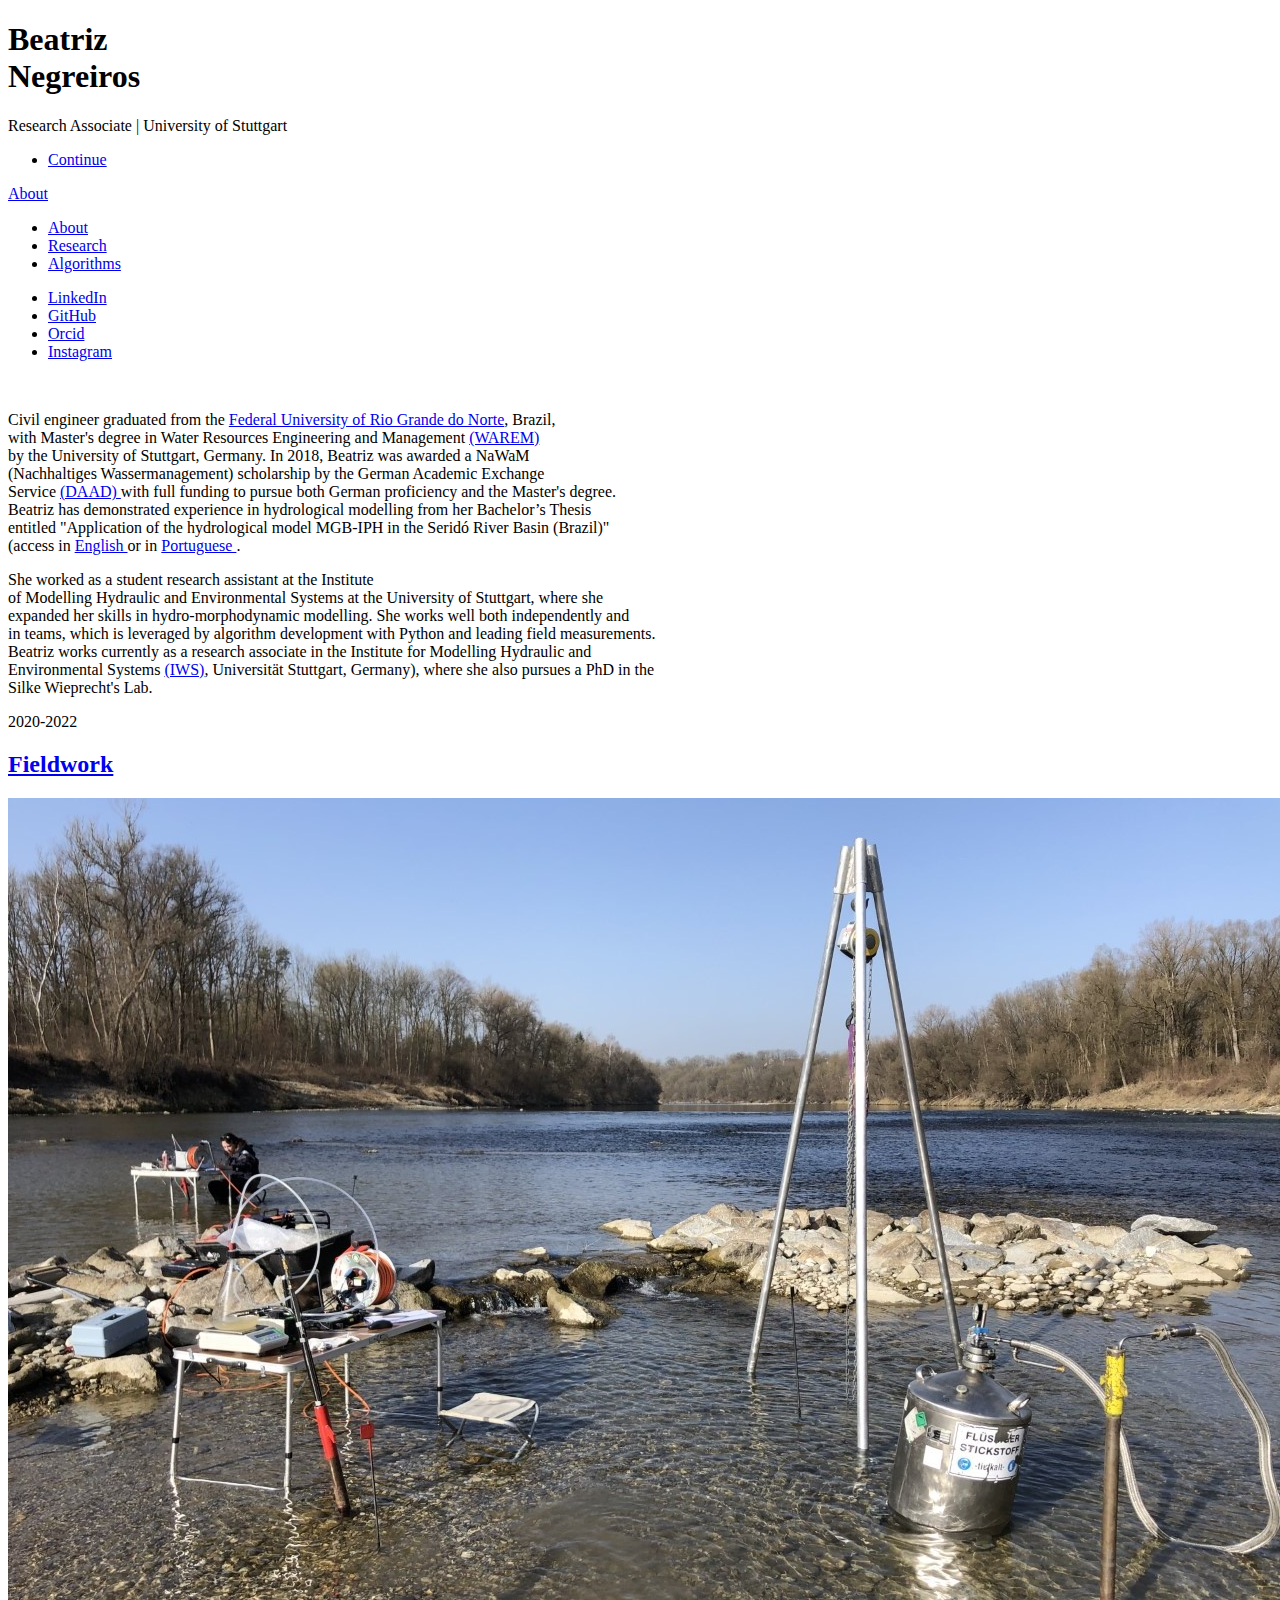
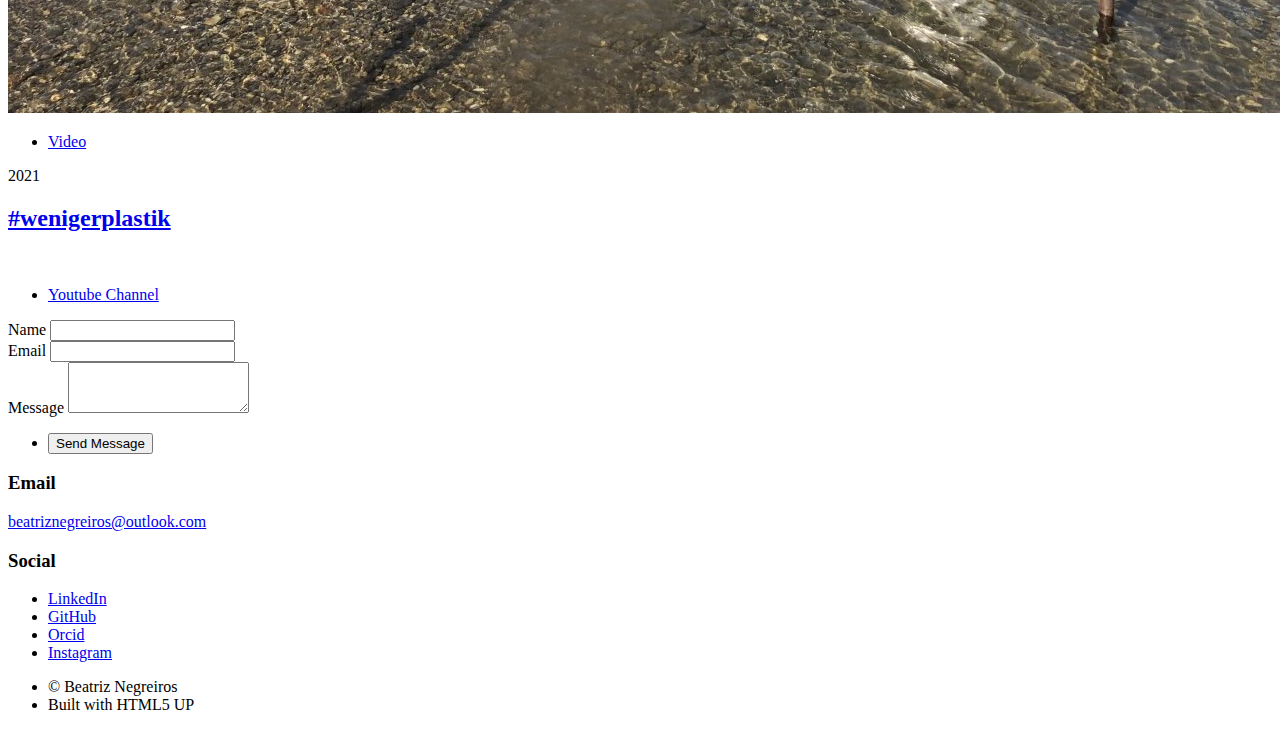
==== index.html @ 2d3fd09d "finished basics" ====
<!DOCTYPE HTML>
<!--
	Massively by HTML5 UP
	html5up.net | @ajlkn
	Free for personal and commercial use under the CCA 3.0 license (html5up.net/license)
-->
<html>
	<head>
		<title>Beatriz Negreiros</title>
		<meta charset="utf-8" />
		<meta name="viewport" content="width=device-width, initial-scale=1, user-scalable=no" />
		<link rel="stylesheet" href="assets/css/main.css" />
		<noscript><link rel="stylesheet" href="assets/css/noscript.css" /></noscript>
	</head>
	<body class="is-preload">

		<!-- Wrapper -->
			<div id="wrapper" class="fade-in">

				<!-- Intro -->
					<div id="intro">
						<h1>Beatriz<br />
						Negreiros</h1>
						<p>Research Associate | University of Stuttgart <br />
						</p>
						<ul class="actions">
							<li><a href="#header" class="button icon solid solo fa-arrow-down scrolly">Continue</a></li>
						</ul>
					</div>

				<!-- Header -->
					<header id="header">
						<a href="index.html" class="logo">About</a>
					</header>

				<!-- Nav -->
					<nav id="nav">
						<ul class="links">
							<li class="active"><a href="index.html">About</a></li>
							<li><a href="research.html">Research</a></li>
							<li><a href="algorithms.html">Algorithms</a></li>
						</ul>
						<ul class="icons">
							<li><a href="https://www.linkedin.com/in/beatriz-negreiros/" class="icon brands fa-linkedin"><span class="label">LinkedIn</span></a></li>
							<li><a href="https://github.com/beatriznegreiros" class="icon brands fa-github"><span class="label">GitHub</span></a></li>							
							<li><a href="https://orcid.org/0000-0001-7427-8871" class="icon brands fa-orcid"><span class="label">Orcid</span></a></li>							
							<li><a href="https://www.instagram.com/beatriznegreiros/" class="icon brands fa-instagram"><span class="label">Instagram</span></a></li>						
						</ul>
					</nav>

				<!-- Main -->
					<div id="main">

						<!-- Featured Post -->
							<article class="post featured">
								<header class="major">
									
									<a href="#" class="image main"><img src="images/pic01.jpg" alt="" /></a>
									<p>Civil engineer graduated from the <a href="https://www.ufrn.br/">Federal University of Rio Grande do Norte</a>, Brazil, </br>
									with Master's degree in Water Resources Engineering and Management <a href="https://www.warem.uni-stuttgart.de/"> (WAREM) </a> </br>
									by the University of Stuttgart, Germany. In 2018, Beatriz was awarded a NaWaM </br> 
									(Nachhaltiges Wassermanagement) scholarship by the German Academic Exchange </br> 
									Service <a href="https://www.daad.de/en/"> (DAAD) </a> with full funding to pursue both German proficiency and the Master's degree.</br> 
									Beatriz has demonstrated experience in hydrological modelling from her Bachelor’s Thesis </br> entitled 
									"Application of the hydrological model MGB-IPH in the Seridó River Basin (Brazil)" </br> 
									(access in <a href="https://static.iahr.org/library/Proceedings/TechnicalEvent/tcEPD/2020YPCongress/Proceedings_1st_IAHR_Young_Professionals_Congress_2020.pdf"> English </a> 
									or in <a href="https://s3-sa-east-1.amazonaws.com/abrh/Eventos/Trabalhos/60/PAP022622.pdf"> Portuguese </a>. </p>
									<p>
									She worked as a student research assistant at the Institute </br> of Modelling Hydraulic and Environmental Systems at the University of Stuttgart, where she </br> expanded  her skills in hydro-morphodynamic modelling. 
									She works well both independently and </br> in teams, which is leveraged by algorithm development with Python and leading field measurements. </br>
									Beatriz works currently as a research associate in the Institute for Modelling Hydraulic and </br> Environmental Systems <a href="https://www.iws.uni-stuttgart.de/en/institute/"> (IWS)</a>, Universität Stuttgart, Germany), 
									where she also pursues a PhD in the </br> Silke Wieprecht's Lab.</p>
								</header>
							</article>

						<!-- Posts -->
							<section class="posts">
								<article>
									<header>
										<span class="date">2020-2022</span>
										<h2><a href="#">Fieldwork</a></h2>
									</header>
									<a href="https://youtu.be/9Lz3adM1Dz4" class="image fit"><img src="images/fieldwork.jpg" alt="" /></a>
									<p></p>
									<ul class="actions special">
										<li><a href="https://youtu.be/9Lz3adM1Dz4" class="button">Video</a></li>
									</ul>
								</article>
								<article>
									<header>
										<span class="date">2021</span>
										<h2><a href="#">#wenigerplastik</a></h2>
									</header>
									<a href="microplastic.html" class="image fit"><img src="images/microplastic.png" alt="" /></a>
									<p></p>
									<ul class="actions special">
										<li><a href="https://www.youtube.com/channel/UCqE417ZBh-v1Sdkp22jX3ow" class="button">Youtube Channel</a></li>
									</ul>
								</article>
								
							</section>

					</div>

				<!-- Footer -->
					<footer id="footer">
						<section>
							<form method="post" action="#">
								<div class="fields">
									<div class="field">
										<label for="name">Name</label>
										<input type="text" name="name" id="name" />
									</div>
									<div class="field">
										<label for="email">Email</label>
										<input type="text" name="email" id="email" />
									</div>
									<div class="field">
										<label for="message">Message</label>
										<textarea name="message" id="message" rows="3"></textarea>
									</div>
								</div>
								<ul class="actions">
									<li><input type="submit" value="Send Message" /></li>
								</ul>
							</form>
						</section>
						<section class="split contact">
							<section>
								<h3>Email</h3>
								<p><a href="mailto:beatriznegreiros@outlook.com">beatriznegreiros@outlook.com</a></p>
							</section>
							<section>
								<h3>Social</h3>
								<ul class="icons alt">
									<li><a href="https://www.linkedin.com/in/beatriz-negreiros/" class="icon brands fa-linkedin"><span class="label">LinkedIn</span></a></li>
									<li><a href="https://github.com/beatriznegreiros" class="icon brands fa-github"><span class="label">GitHub</span></a></li>							
									<li><a href="https://orcid.org/0000-0001-7427-8871" class="icon brands fa-orcid"><span class="label">Orcid</span></a></li>							
									<li><a href="https://www.instagram.com/beatriznegreiros/" class="icon brands fa-instagram"><span class="label">Instagram</span></a></li>						
						
								</ul>
							</section>
						</section>
					</footer>

				<!-- Copyright -->
					<div id="copyright">
						<ul><li>&copy; Beatriz Negreiros</li><li>Built with HTML5 UP</li></ul>
					</div>

			</div>

		<!-- Scripts -->
			<script src="assets/js/jquery.min.js"></script>
			<script src="assets/js/jquery.scrollex.min.js"></script>
			<script src="assets/js/jquery.scrolly.min.js"></script>
			<script src="assets/js/browser.min.js"></script>
			<script src="assets/js/breakpoints.min.js"></script>
			<script src="assets/js/util.js"></script>
			<script src="assets/js/main.js"></script>

	</body>
</html>
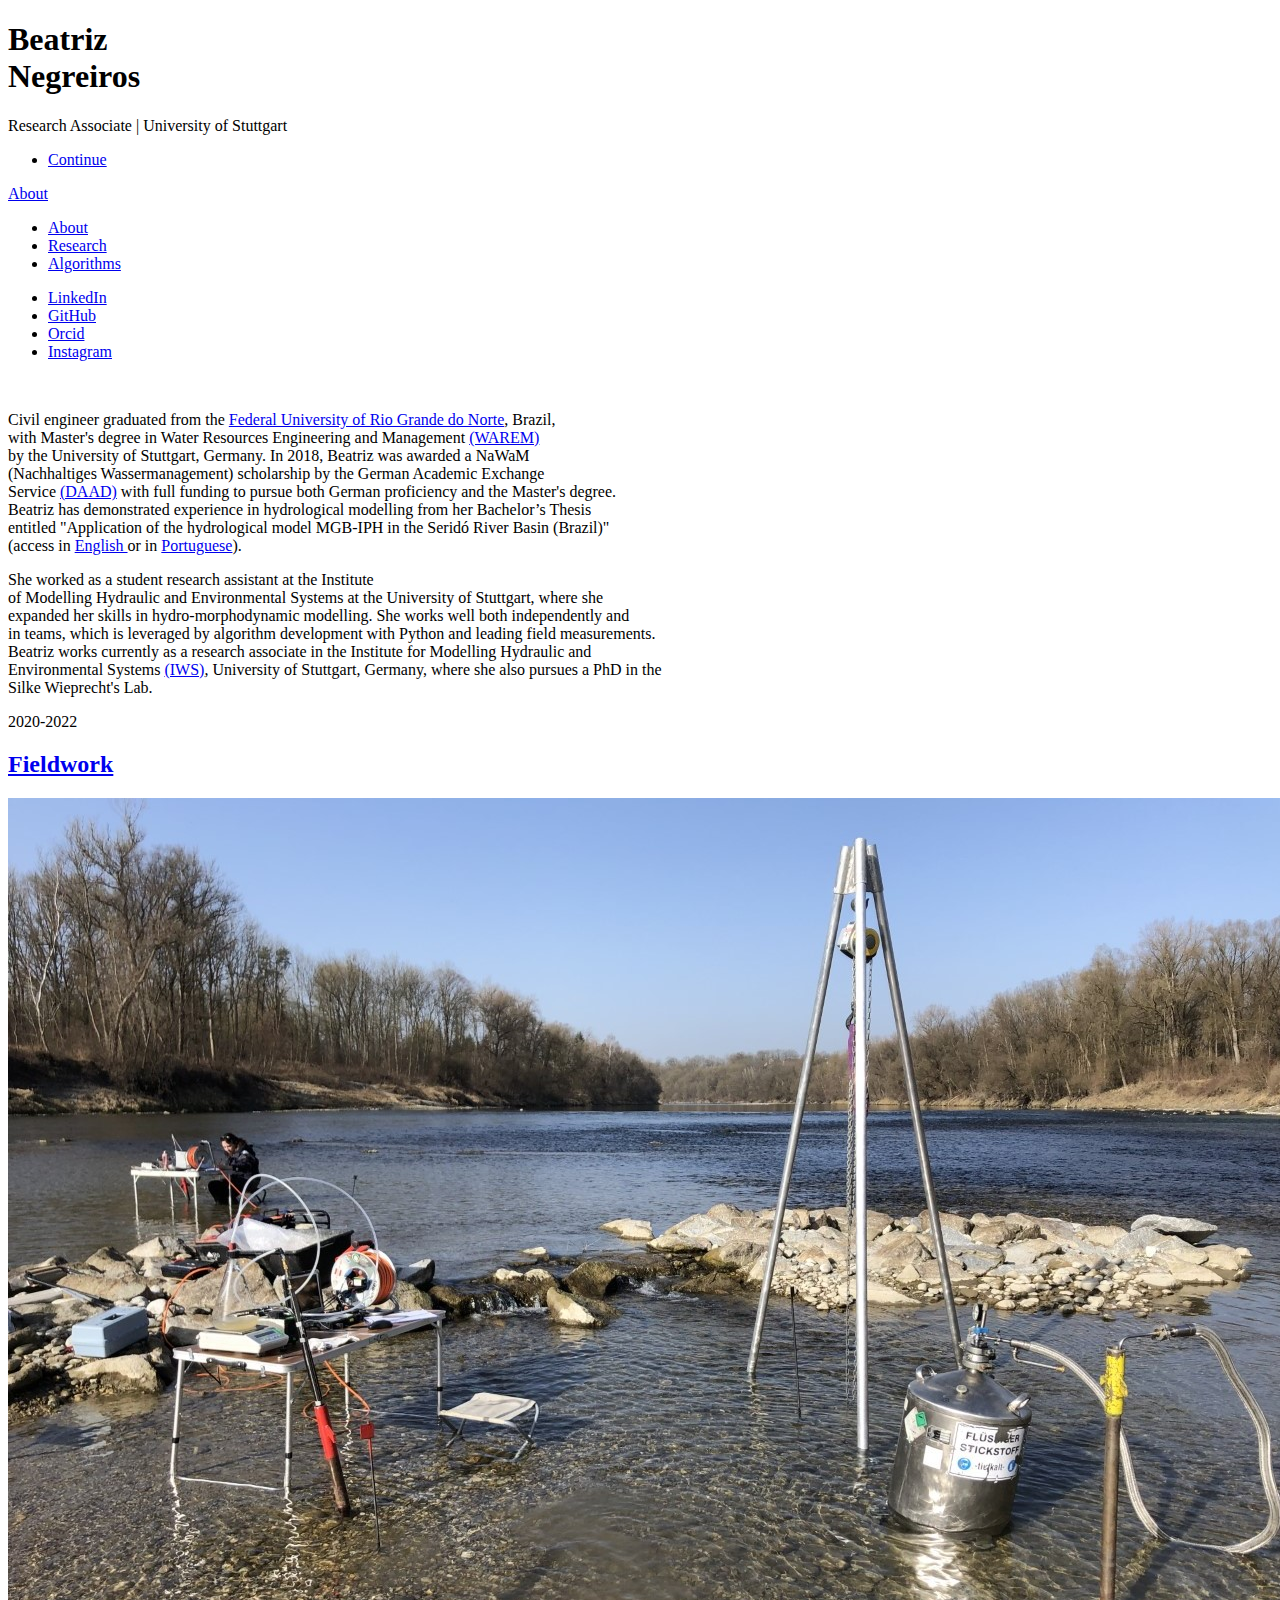
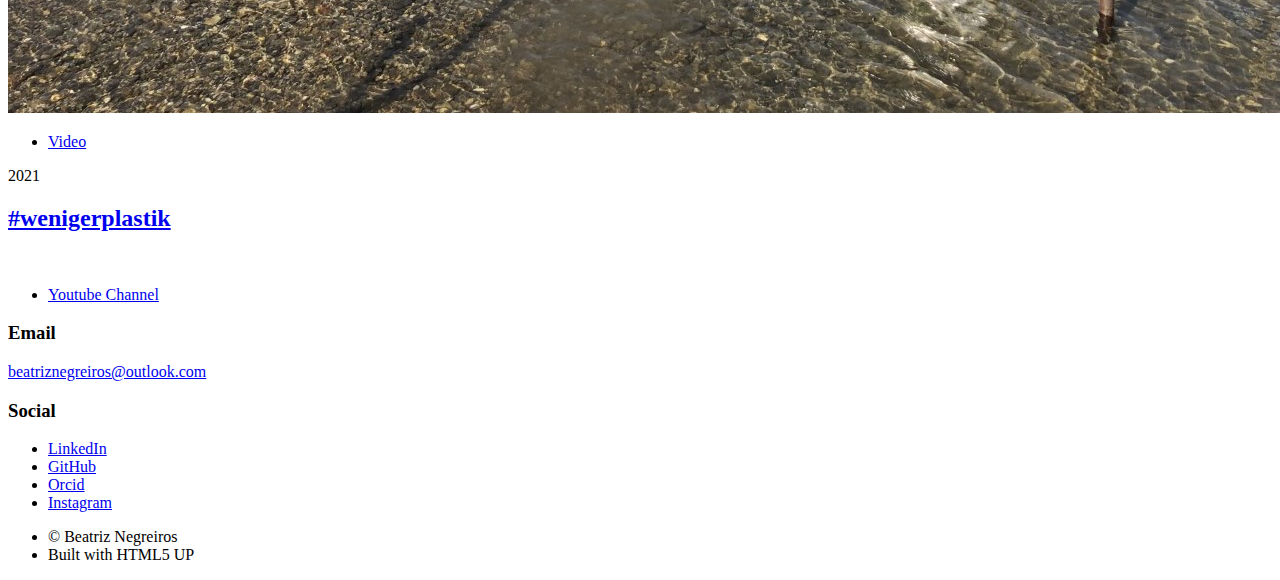
==== commit 9bb886dc: "fixed index" ====
--- a/index.html
+++ b/index.html
@@ -30,13 +30,13 @@
 
 				<!-- Header -->
 					<header id="header">
-						<a href="index.html" class="logo">About</a>
+						<a href="about.html" class="logo">About</a>
 					</header>
 
 				<!-- Nav -->
 					<nav id="nav">
 						<ul class="links">
-							<li class="active"><a href="index.html">About</a></li>
+							<li class="active"><a href="about.html">About</a></li>
 							<li><a href="research.html">Research</a></li>
 							<li><a href="algorithms.html">Algorithms</a></li>
 						</ul>
@@ -57,18 +57,18 @@
 									
 									<a href="#" class="image main"><img src="images/pic01.jpg" alt="" /></a>
 									<p>Civil engineer graduated from the <a href="https://www.ufrn.br/">Federal University of Rio Grande do Norte</a>, Brazil, </br>
-									with Master's degree in Water Resources Engineering and Management <a href="https://www.warem.uni-stuttgart.de/"> (WAREM) </a> </br>
+									with Master's degree in Water Resources Engineering and Management <a href="https://www.warem.uni-stuttgart.de/"> (WAREM)</a> </br>
 									by the University of Stuttgart, Germany. In 2018, Beatriz was awarded a NaWaM </br> 
 									(Nachhaltiges Wassermanagement) scholarship by the German Academic Exchange </br> 
-									Service <a href="https://www.daad.de/en/"> (DAAD) </a> with full funding to pursue both German proficiency and the Master's degree.</br> 
+									Service <a href="https://www.daad.de/en/"> (DAAD)</a> with full funding to pursue both German proficiency and the Master's degree.</br> 
 									Beatriz has demonstrated experience in hydrological modelling from her Bachelor’s Thesis </br> entitled 
 									"Application of the hydrological model MGB-IPH in the Seridó River Basin (Brazil)" </br> 
 									(access in <a href="https://static.iahr.org/library/Proceedings/TechnicalEvent/tcEPD/2020YPCongress/Proceedings_1st_IAHR_Young_Professionals_Congress_2020.pdf"> English </a> 
-									or in <a href="https://s3-sa-east-1.amazonaws.com/abrh/Eventos/Trabalhos/60/PAP022622.pdf"> Portuguese </a>. </p>
+									or in <a href="https://s3-sa-east-1.amazonaws.com/abrh/Eventos/Trabalhos/60/PAP022622.pdf"> Portuguese</a>). </p>
 									<p>
 									She worked as a student research assistant at the Institute </br> of Modelling Hydraulic and Environmental Systems at the University of Stuttgart, where she </br> expanded  her skills in hydro-morphodynamic modelling. 
 									She works well both independently and </br> in teams, which is leveraged by algorithm development with Python and leading field measurements. </br>
-									Beatriz works currently as a research associate in the Institute for Modelling Hydraulic and </br> Environmental Systems <a href="https://www.iws.uni-stuttgart.de/en/institute/"> (IWS)</a>, Universität Stuttgart, Germany), 
+									Beatriz works currently as a research associate in the Institute for Modelling Hydraulic and </br> Environmental Systems <a href="https://www.iws.uni-stuttgart.de/en/institute/"> (IWS)</a>, University of Stuttgart, Germany, 
 									where she also pursues a PhD in the </br> Silke Wieprecht's Lab.</p>
 								</header>
 							</article>
@@ -104,27 +104,6 @@
 
 				<!-- Footer -->
 					<footer id="footer">
-						<section>
-							<form method="post" action="#">
-								<div class="fields">
-									<div class="field">
-										<label for="name">Name</label>
-										<input type="text" name="name" id="name" />
-									</div>
-									<div class="field">
-										<label for="email">Email</label>
-										<input type="text" name="email" id="email" />
-									</div>
-									<div class="field">
-										<label for="message">Message</label>
-										<textarea name="message" id="message" rows="3"></textarea>
-									</div>
-								</div>
-								<ul class="actions">
-									<li><input type="submit" value="Send Message" /></li>
-								</ul>
-							</form>
-						</section>
 						<section class="split contact">
 							<section>
 								<h3>Email</h3>
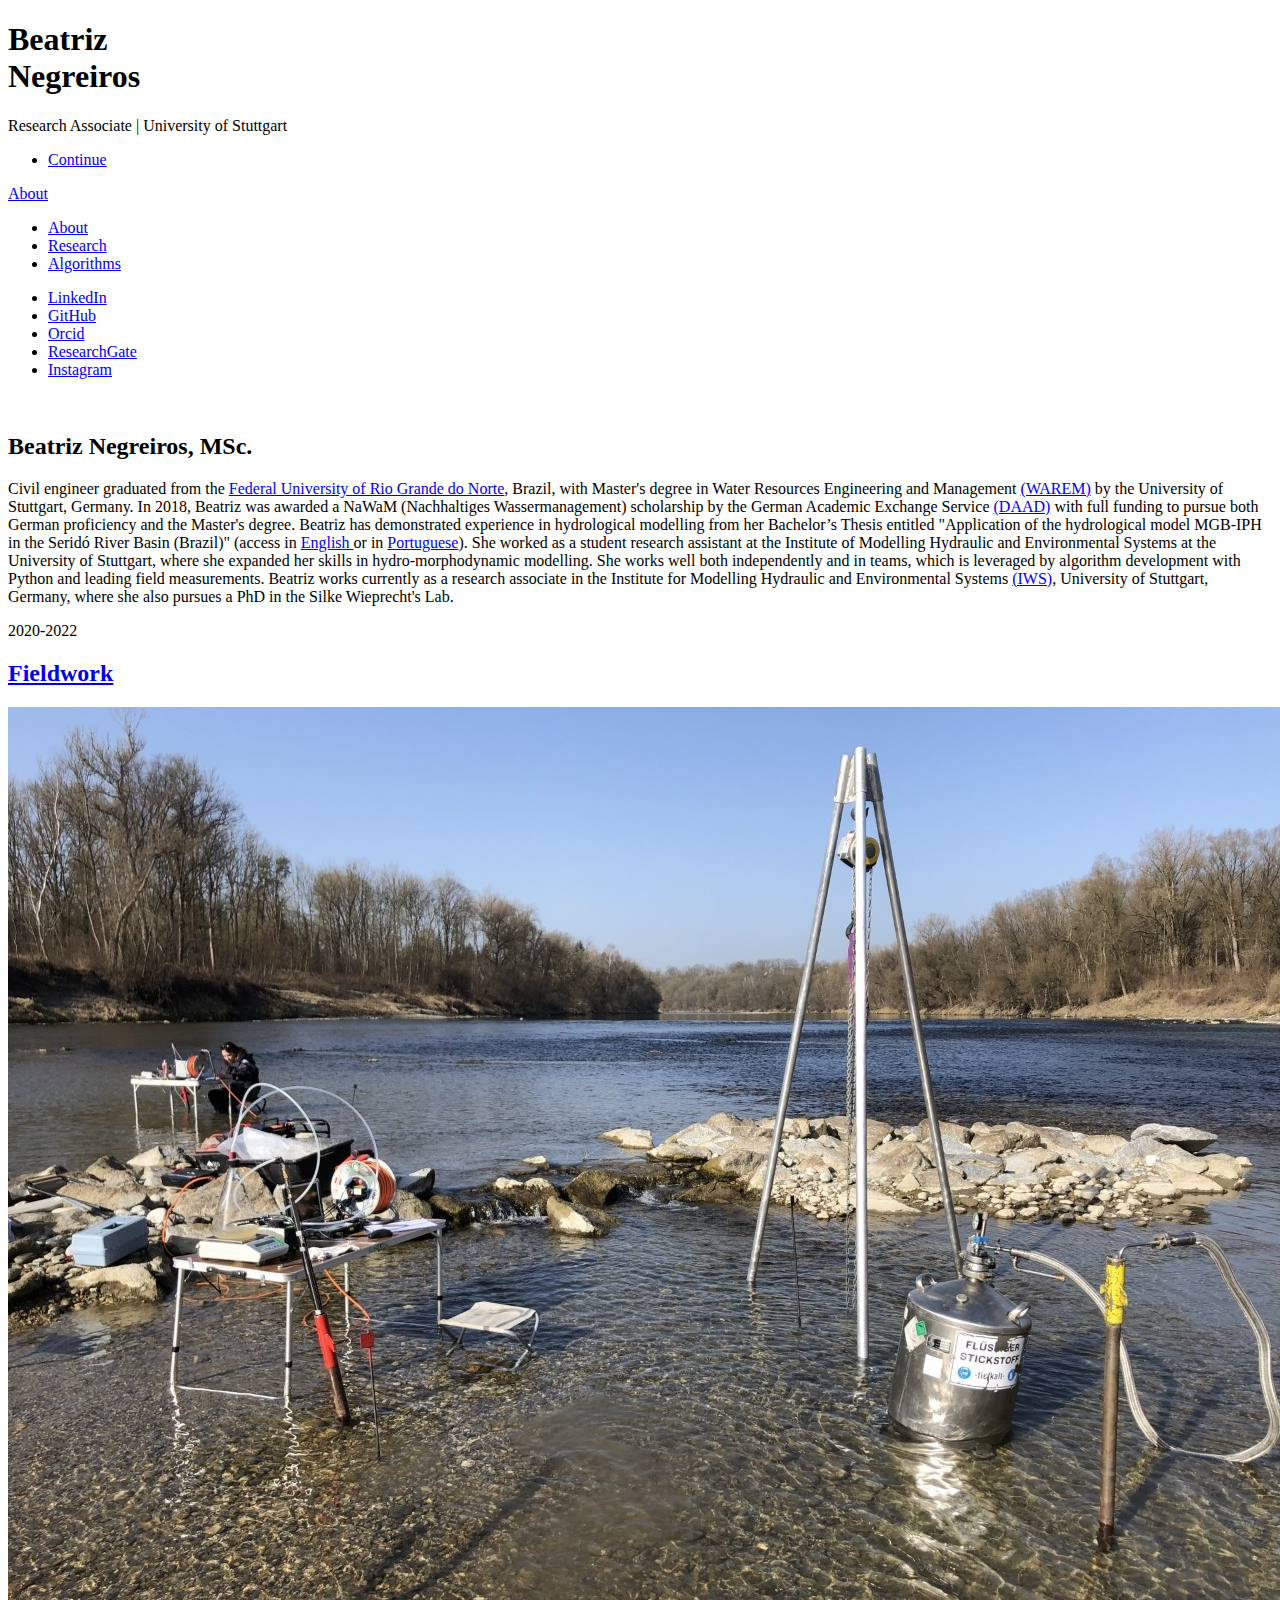
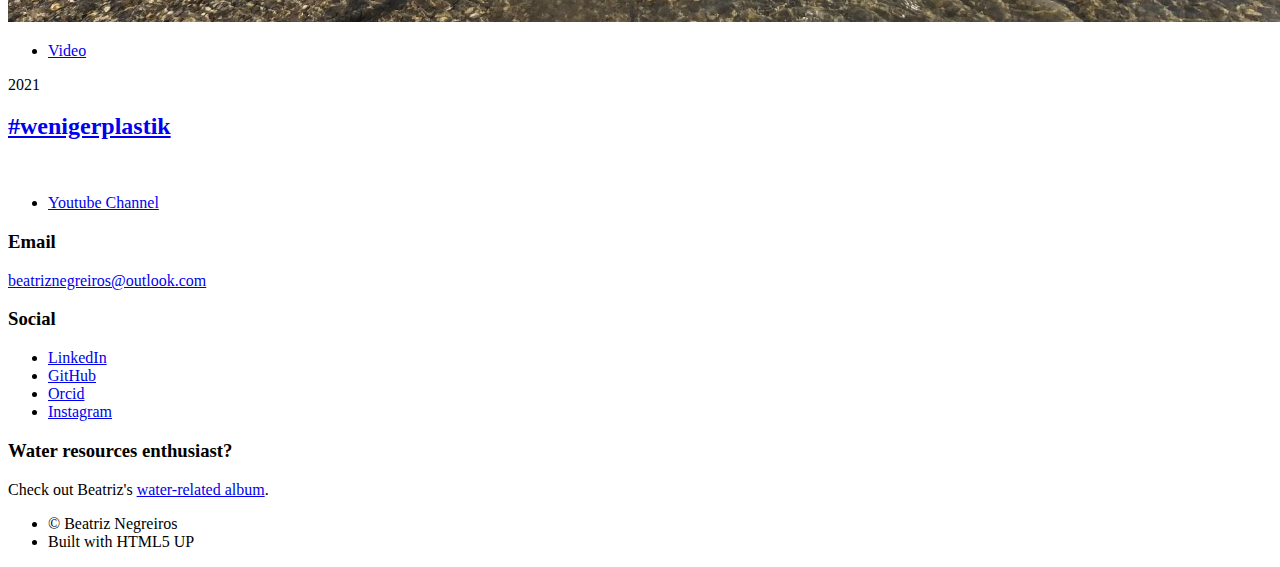
==== commit 389fc47b: "added favicon, added new project" ====
--- a/index.html
+++ b/index.html
@@ -9,6 +9,7 @@
 		<title>Beatriz Negreiros</title>
 		<meta charset="utf-8" />
 		<meta name="viewport" content="width=device-width, initial-scale=1, user-scalable=no" />
+		<link rel="icon" href="images/favicon.ico" type="image/png">
 		<link rel="stylesheet" href="assets/css/main.css" />
 		<noscript><link rel="stylesheet" href="assets/css/noscript.css" /></noscript>
 	</head>
@@ -43,8 +44,10 @@
 						<ul class="icons">
 							<li><a href="https://www.linkedin.com/in/beatriz-negreiros/" class="icon brands fa-linkedin"><span class="label">LinkedIn</span></a></li>
 							<li><a href="https://github.com/beatriznegreiros" class="icon brands fa-github"><span class="label">GitHub</span></a></li>							
-							<li><a href="https://orcid.org/0000-0001-7427-8871" class="icon brands fa-orcid"><span class="label">Orcid</span></a></li>							
-							<li><a href="https://www.instagram.com/beatriznegreiros/" class="icon brands fa-instagram"><span class="label">Instagram</span></a></li>						
+							<li><a href="https://orcid.org/0000-0001-7427-8871" class="icon brands fa-orcid"><span class="label">Orcid</span></a></li>
+							<li><a href="https://www.researchgate.net/profile/Beatriz-Medeiros-Fernandes-Negreiros?ev=prf_overview	" class="icon brands fa-researchgate"><span class="label">ResearchGate</span></a></li>
+							<li><a href="https://www.instagram.com/beatriznegreiros/" class="icon brands fa-instagram"><span class="label">Instagram</span></a></li>	
+						
 						</ul>
 					</nav>
 
@@ -55,22 +58,25 @@
 							<article class="post featured">
 								<header class="major">
 									
-									<a href="#" class="image main"><img src="images/pic01.jpg" alt="" /></a>
-									<p>Civil engineer graduated from the <a href="https://www.ufrn.br/">Federal University of Rio Grande do Norte</a>, Brazil, </br>
-									with Master's degree in Water Resources Engineering and Management <a href="https://www.warem.uni-stuttgart.de/"> (WAREM)</a> </br>
-									by the University of Stuttgart, Germany. In 2018, Beatriz was awarded a NaWaM </br> 
-									(Nachhaltiges Wassermanagement) scholarship by the German Academic Exchange </br> 
-									Service <a href="https://www.daad.de/en/"> (DAAD)</a> with full funding to pursue both German proficiency and the Master's degree.</br> 
-									Beatriz has demonstrated experience in hydrological modelling from her Bachelor’s Thesis </br> entitled 
-									"Application of the hydrological model MGB-IPH in the Seridó River Basin (Brazil)" </br> 
+									<a href="https://www.iws.uni-stuttgart.de/institut/team/Negreiros/" class="image main"><img src="images/pic01.jpg" alt="" /></a>
+					
+								</header>
+								<header>
+									<h2>Beatriz Negreiros, MSc.</h2>
+									<p>Civil engineer graduated from the <a href="https://www.ufrn.br/">Federal University of Rio Grande do Norte</a>, Brazil, 
+									with Master's degree in Water Resources Engineering and Management <a href="https://www.warem.uni-stuttgart.de/"> (WAREM)</a> 
+									by the University of Stuttgart, Germany. In 2018, Beatriz was awarded a NaWaM 
+									(Nachhaltiges Wassermanagement) scholarship by the German Academic Exchange 
+									Service <a href="https://www.daad.de/en/"> (DAAD)</a> with full funding to pursue both German proficiency and the Master's degree.
+									Beatriz has demonstrated experience in hydrological modelling from her Bachelor’s Thesis entitled 
+									"Application of the hydrological model MGB-IPH in the Seridó River Basin (Brazil)" 
 									(access in <a href="https://static.iahr.org/library/Proceedings/TechnicalEvent/tcEPD/2020YPCongress/Proceedings_1st_IAHR_Young_Professionals_Congress_2020.pdf"> English </a> 
-									or in <a href="https://s3-sa-east-1.amazonaws.com/abrh/Eventos/Trabalhos/60/PAP022622.pdf"> Portuguese</a>). </p>
-									<p>
-									She worked as a student research assistant at the Institute </br> of Modelling Hydraulic and Environmental Systems at the University of Stuttgart, where she </br> expanded  her skills in hydro-morphodynamic modelling. 
-									She works well both independently and </br> in teams, which is leveraged by algorithm development with Python and leading field measurements. </br>
-									Beatriz works currently as a research associate in the Institute for Modelling Hydraulic and </br> Environmental Systems <a href="https://www.iws.uni-stuttgart.de/en/institute/"> (IWS)</a>, University of Stuttgart, Germany, 
-									where she also pursues a PhD in the </br> Silke Wieprecht's Lab.</p>
-								</header>
+									or in <a href="https://s3-sa-east-1.amazonaws.com/abrh/Eventos/Trabalhos/60/PAP022622.pdf"> Portuguese</a>).
+									She worked as a student research assistant at the Institute of Modelling Hydraulic and Environmental Systems at the University of Stuttgart, where she expanded  her skills in hydro-morphodynamic modelling. 
+									She works well both independently and in teams, which is leveraged by algorithm development with Python and leading field measurements.
+									Beatriz works currently as a research associate in the Institute for Modelling Hydraulic and Environmental Systems <a href="https://www.iws.uni-stuttgart.de/en/institute/"> (IWS)</a>, University of Stuttgart, Germany, 
+									where she also pursues a PhD in the Silke Wieprecht's Lab.</p>
+									</header>
 							</article>
 
 						<!-- Posts -->
@@ -116,8 +122,11 @@
 									<li><a href="https://github.com/beatriznegreiros" class="icon brands fa-github"><span class="label">GitHub</span></a></li>							
 									<li><a href="https://orcid.org/0000-0001-7427-8871" class="icon brands fa-orcid"><span class="label">Orcid</span></a></li>							
 									<li><a href="https://www.instagram.com/beatriznegreiros/" class="icon brands fa-instagram"><span class="label">Instagram</span></a></li>						
-						
 								</ul>
+							</section>
+							<section>
+								<h3>Water resources enthusiast?</h3>
+								<p>Check out Beatriz's <a href="https://beatriznegreiros.com/album/">water-related album</a>.</p>
 							</section>
 						</section>
 					</footer>
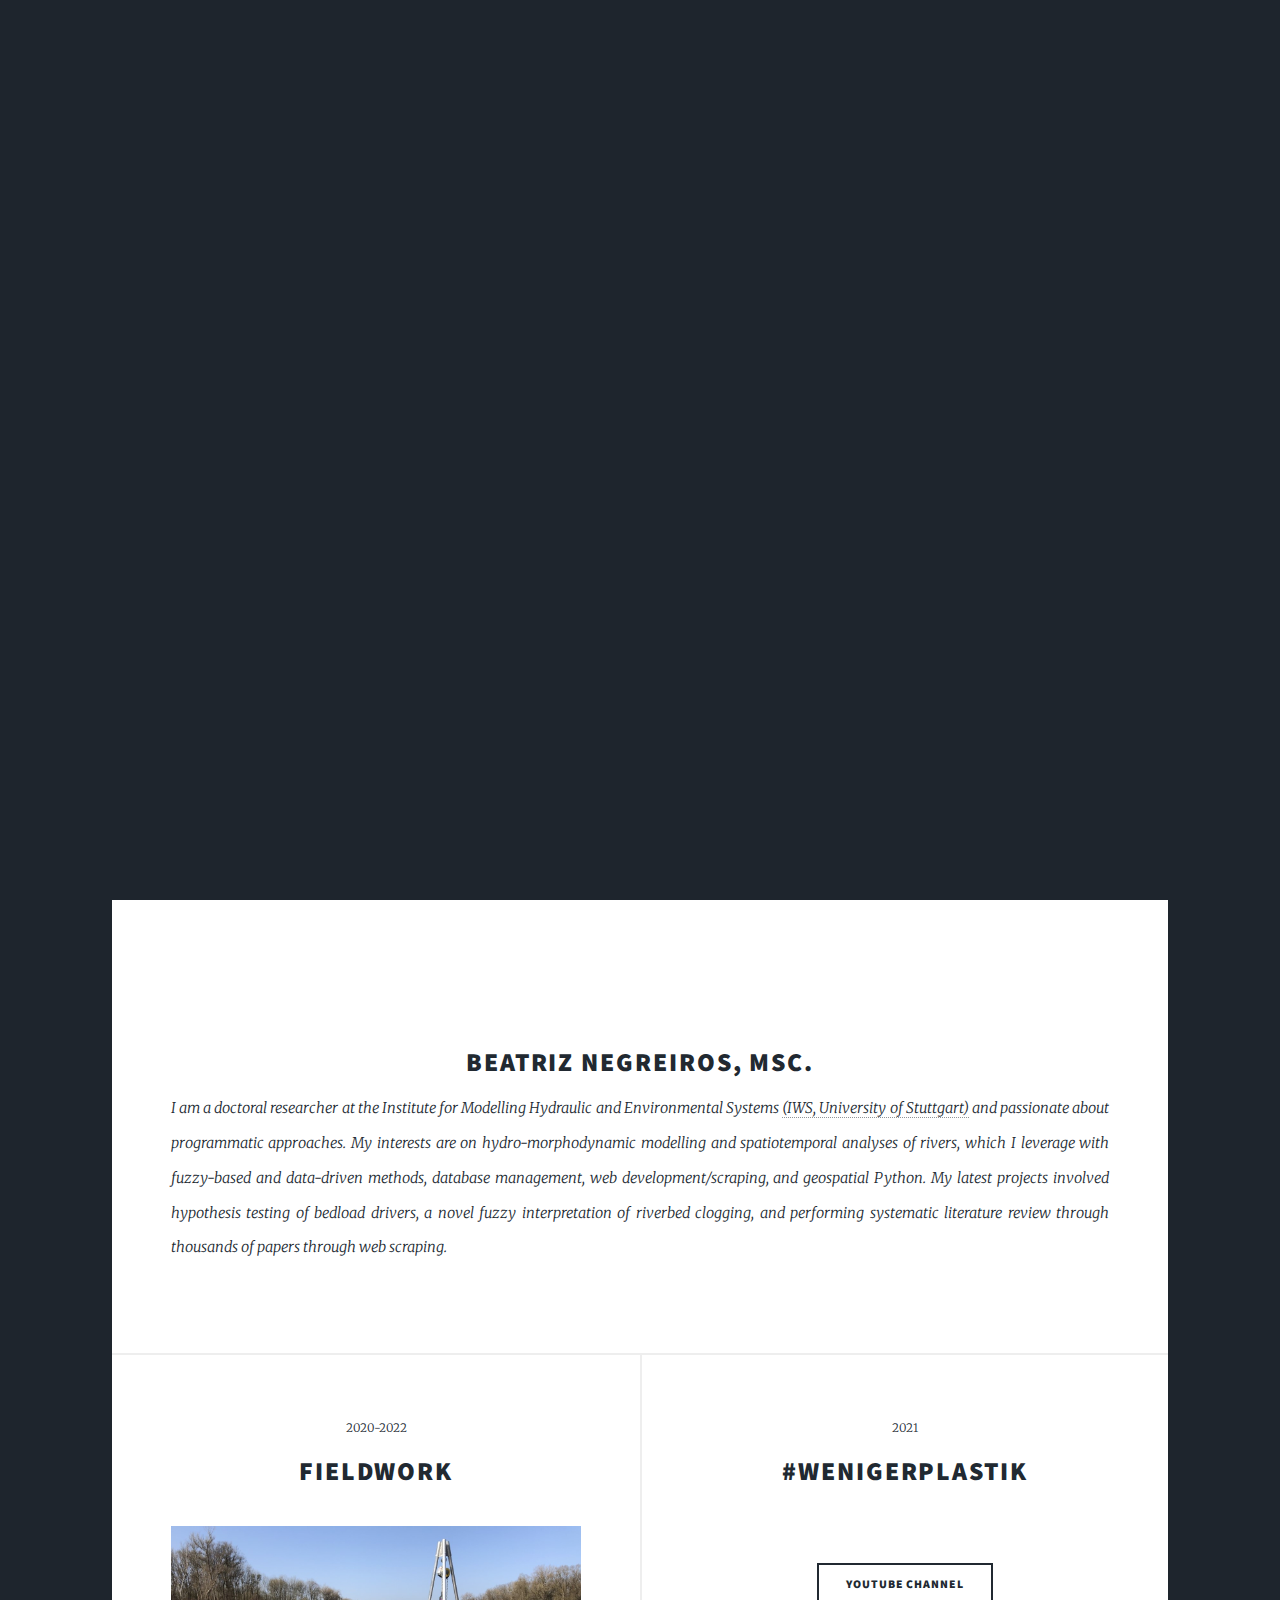
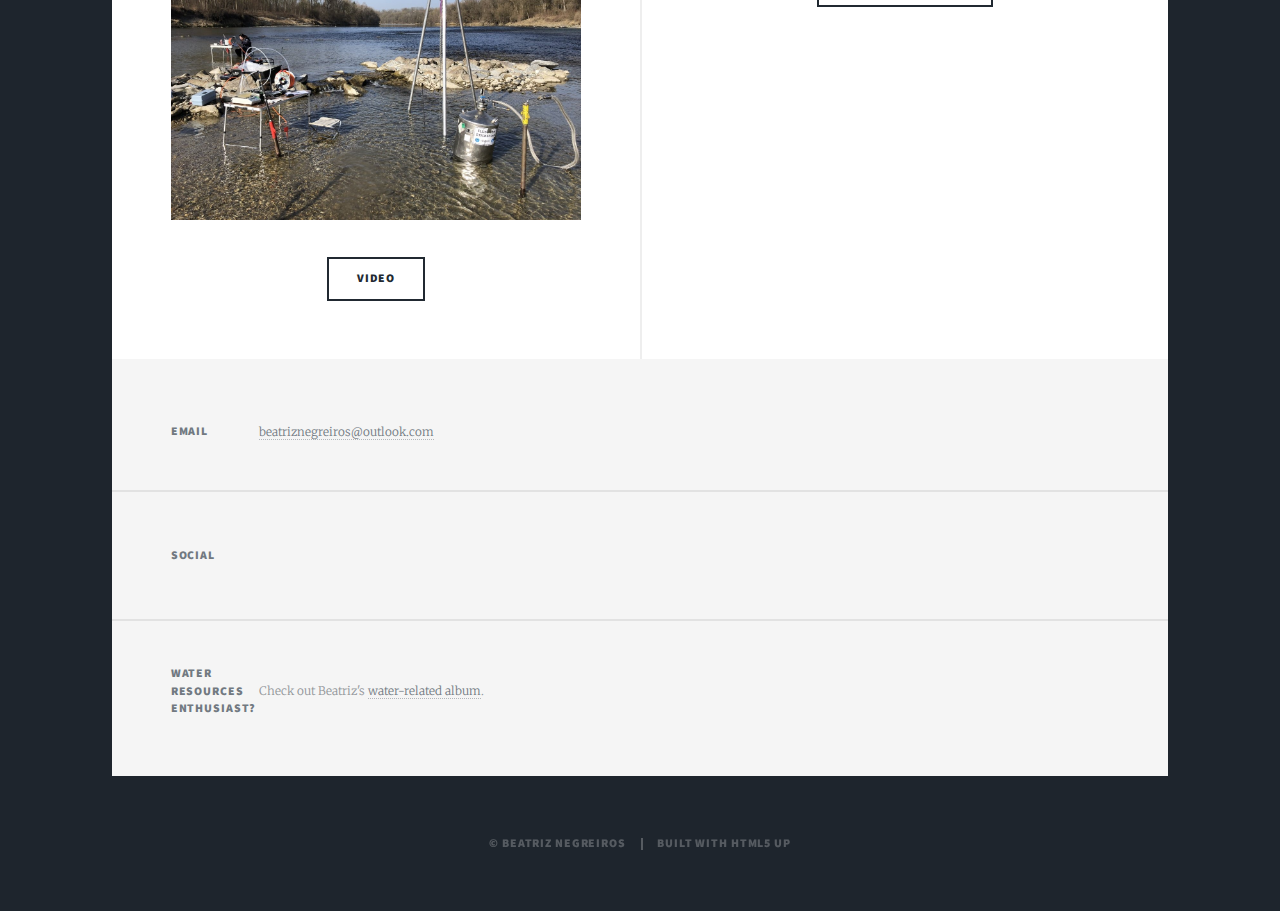
==== commit b169bccf: "updt index description" ====
--- a/index.html
+++ b/index.html
@@ -63,19 +63,10 @@
 								</header>
 								<header>
 									<h2>Beatriz Negreiros, MSc.</h2>
-									<p>Civil engineer graduated from the <a href="https://www.ufrn.br/">Federal University of Rio Grande do Norte</a>, Brazil, 
-									with Master's degree in Water Resources Engineering and Management <a href="https://www.warem.uni-stuttgart.de/"> (WAREM)</a> 
-									by the University of Stuttgart, Germany. In 2018, Beatriz was awarded a NaWaM 
-									(Nachhaltiges Wassermanagement) scholarship by the German Academic Exchange 
-									Service <a href="https://www.daad.de/en/"> (DAAD)</a> with full funding to pursue both German proficiency and the Master's degree.
-									Beatriz has demonstrated experience in hydrological modelling from her Bachelor’s Thesis entitled 
-									"Application of the hydrological model MGB-IPH in the Seridó River Basin (Brazil)" 
-									(access in <a href="https://static.iahr.org/library/Proceedings/TechnicalEvent/tcEPD/2020YPCongress/Proceedings_1st_IAHR_Young_Professionals_Congress_2020.pdf"> English </a> 
-									or in <a href="https://s3-sa-east-1.amazonaws.com/abrh/Eventos/Trabalhos/60/PAP022622.pdf"> Portuguese</a>).
-									She worked as a student research assistant at the Institute of Modelling Hydraulic and Environmental Systems at the University of Stuttgart, where she expanded  her skills in hydro-morphodynamic modelling. 
-									She works well both independently and in teams, which is leveraged by algorithm development with Python and leading field measurements.
-									Beatriz works currently as a research associate in the Institute for Modelling Hydraulic and Environmental Systems <a href="https://www.iws.uni-stuttgart.de/en/institute/"> (IWS)</a>, University of Stuttgart, Germany, 
-									where she also pursues a PhD in the Silke Wieprecht's Lab.</p>
+									<p>I am a doctoral researcher at the Institute for Modelling Hydraulic and Environmental Systems <a href="https://www.iws.uni-stuttgart.de/en/institute/"> (IWS, University of Stuttgart)</a> 
+									and passionate about programmatic approaches. My interests are on hydro-morphodynamic modelling and spatiotemporal analyses of rivers, which I leverage with fuzzy-based and data-driven methods, 
+									database management, web development/scraping, and geospatial Python. My latest projects involved hypothesis testing of bedload drivers, a novel fuzzy interpretation of riverbed clogging, 
+									and performing systematic literature review through thousands of papers through web scraping.</p>
 									</header>
 							</article>
 
--- a/assets/css/main.css
+++ b/assets/css/main.css
@@ -0,0 +1,4689 @@
+@import url(fontawesome-all.min.css);
+@import url("https://fonts.googleapis.com/css?family=Merriweather:300,700,300italic,700italic|Source+Sans+Pro:900");
+
+/*
+	Massively by HTML5 UP
+	html5up.net | @ajlkn
+	Free for personal and commercial use under the CCA 3.0 license (html5up.net/license)
+*/
+
+html, body, div, span, applet, object,
+iframe, h1, h2, h3, h4, h5, h6, p, blockquote,
+pre, a, abbr, acronym, address, big, cite,
+code, del, dfn, em, img, ins, kbd, q, s, samp,
+small, strike, strong, sub, sup, tt, var, b,
+u, i, center, dl, dt, dd, ol, ul, li, fieldset,
+form, label, legend, table, caption, tbody,
+tfoot, thead, tr, th, td, article, aside,
+canvas, details, embed, figure, figcaption,
+footer, header, hgroup, menu, nav, output, ruby,
+section, summary, time, mark, audio, video {
+	margin: 0;
+	padding: 0;
+	border: 0;
+	font-size: 100%;
+	font: inherit;
+	vertical-align: baseline;}
+
+article, aside, details, figcaption, figure,
+footer, header, hgroup, menu, nav, section {
+	display: block;}
+
+body {
+	line-height: 1;
+}
+
+ol, ul {
+	list-style: none;
+}
+
+blockquote, q {
+	quotes: none;
+}
+
+	blockquote:before, blockquote:after, q:before, q:after {
+		content: '';
+		content: none;
+	}
+
+table {
+	border-collapse: collapse;
+	border-spacing: 0;
+}
+
+body {
+	-webkit-text-size-adjust: none;
+}
+
+mark {
+	background-color: transparent;
+	color: inherit;
+}
+
+input::-moz-focus-inner {
+	border: 0;
+	padding: 0;
+}
+
+input, select, textarea {
+	-moz-appearance: none;
+	-webkit-appearance: none;
+	-ms-appearance: none;
+	appearance: none;
+}
+
+/* Basic */
+
+	@-ms-viewport {
+		width: device-width;
+	}
+
+	body {
+		-ms-overflow-style: scrollbar;
+	}
+
+	@media screen and (max-width: 480px) {
+
+		html, body {
+			min-width: 320px;
+		}
+
+	}
+
+	html {
+		box-sizing: border-box;
+	}
+
+	*, *:before, *:after {
+		box-sizing: inherit;
+	}
+
+	body {
+		background-color: #1e252d;
+	}
+
+		body.is-preload *, body.is-preload *:before, body.is-preload *:after {
+			-moz-animation: none !important;
+			-webkit-animation: none !important;
+			-ms-animation: none !important;
+			animation: none !important;
+			-moz-transition: none !important;
+			-webkit-transition: none !important;
+			-ms-transition: none !important;
+			transition: none !important;
+		}
+
+/* Type */
+
+	html {
+		font-size: 16pt;
+	}
+
+		@media screen and (max-width: 1680px) {
+
+			html {
+				font-size: 12pt;
+			}
+
+		}
+
+		@media screen and (max-width: 1280px) {
+
+			html {
+				font-size: 11pt;
+			}
+
+		}
+
+		@media screen and (max-width: 360px) {
+
+			html {
+				font-size: 10pt;
+			}
+
+		}
+
+	body {
+		color: #212931;
+	}
+
+	body, input, select, textarea {
+		font-family: "Merriweather", Georgia, serif;
+		font-weight: 300;
+		font-size: 1rem;
+		line-height: 2.375;
+	}
+
+	a {
+		-moz-transition: color 0.2s ease-in-out, background-color 0.2s ease-in-out, border-color 0.2s ease-in-out, box-shadow 0.2s ease-in-out;
+		-webkit-transition: color 0.2s ease-in-out, background-color 0.2s ease-in-out, border-color 0.2s ease-in-out, box-shadow 0.2s ease-in-out;
+		-ms-transition: color 0.2s ease-in-out, background-color 0.2s ease-in-out, border-color 0.2s ease-in-out, box-shadow 0.2s ease-in-out;
+		transition: color 0.2s ease-in-out, background-color 0.2s ease-in-out, border-color 0.2s ease-in-out, box-shadow 0.2s ease-in-out;
+		border-bottom: dotted 1px;
+		text-decoration: none;
+	}
+
+		a:hover {
+			border-bottom-color: transparent;
+		}
+
+	strong, b {
+		font-weight: 600;
+	}
+
+	em, i {
+		font-style: italic;
+	}
+
+	p {
+		text-align: justify;
+		margin: 0 0 2rem 0;
+	}
+
+	h1, h2, h3, h4, h5, h6 {
+		font-family: "Source Sans Pro", Helvetica, sans-serif;
+		font-weight: 900;
+		line-height: 1.5;
+		letter-spacing: 0.075em;
+		text-transform: uppercase;
+		margin: 0 0 1rem 0;
+	}
+
+		h1 a, h2 a, h3 a, h4 a, h5 a, h6 a {
+			border-bottom: 0;
+			color: inherit;
+			text-decoration: none;
+		}
+
+	h1 {
+		font-size: 4rem;
+		line-height: 1.1;
+		margin: 0 0 2rem 0;
+	}
+
+	h2 {
+		font-size: 1.75rem;
+		line-height: 1.3;
+		margin: 0 0 1.5rem 0;
+	}
+
+	h3 {
+		font-size: 1.25rem;
+		margin: 0 0 1.5rem 0;
+	}
+
+	h4 {
+		font-size: 1rem;
+	}
+
+	h5 {
+		font-size: 0.9rem;
+	}
+
+	h6 {
+		font-size: 0.8rem;
+	}
+
+	sub {
+		font-size: 0.8rem;
+		position: relative;
+		top: 0.5rem;
+	}
+
+	sup {
+		font-size: 0.8rem;
+		position: relative;
+		top: -0.5rem;
+	}
+
+	blockquote {
+		border-left: solid 4px;
+		font-style: italic;
+		margin: 0 0 2rem 0;
+		padding: 0.5rem 0 0.5rem 2rem;
+	}
+
+	code {
+		border: solid 2px;
+		font-family: "Courier New", monospace;
+		font-size: 0.9rem;
+		margin: 0 0.25rem;
+		padding: 0.25rem 0.65rem;
+	}
+
+	pre {
+		-webkit-overflow-scrolling: touch;
+		font-family: "Courier New", monospace;
+		font-size: 0.9rem;
+		margin: 0 0 2rem 0;
+	}
+
+		pre code {
+			display: block;
+			line-height: 1.75;
+			padding: 1rem 1.5rem;
+			overflow-x: auto;
+		}
+
+	hr {
+		border: 0;
+		border-bottom: solid 2px;
+		margin: 3rem 0;
+	}
+
+		hr.major {
+			margin: 5rem 0;
+		}
+
+	.align-left {
+		text-align: left;
+	}
+
+	.align-center {
+		text-align: center;
+	}
+
+	.align-right {
+		text-align: right;
+	}
+
+	input, select, textarea {
+		color: #212931;
+	}
+
+	a {
+		color: #212931;
+		border-bottom-color: rgba(33, 41, 49, 0.5);
+	}
+
+		a:hover {
+			border-bottom-color: transparent;
+			color: #18bfef !important;
+		}
+
+	strong, b {
+		color: #212931;
+	}
+
+	h1, h2, h3, h4, h5, h6 {
+		color: #212931;
+	}
+
+	blockquote {
+		border-left-color: #eeeeee;
+	}
+
+	code {
+		background: rgba(220, 220, 220, 0.25);
+		border-color: #eeeeee;
+	}
+
+	hr {
+		border-bottom-color: #eeeeee;
+	}
+
+/* Row */
+
+	.row {
+		display: flex;
+		flex-wrap: wrap;
+		box-sizing: border-box;
+		align-items: stretch;
+	}
+
+		.row > * {
+			box-sizing: border-box;
+		}
+
+		.row.gtr-uniform > * > :last-child {
+			margin-bottom: 0;
+		}
+
+		.row.aln-left {
+			justify-content: flex-start;
+		}
+
+		.row.aln-center {
+			justify-content: center;
+		}
+
+		.row.aln-right {
+			justify-content: flex-end;
+		}
+
+		.row.aln-top {
+			align-items: flex-start;
+		}
+
+		.row.aln-middle {
+			align-items: center;
+		}
+
+		.row.aln-bottom {
+			align-items: flex-end;
+		}
+
+		.row > .imp {
+			order: -1;
+		}
+
+		.row > .col-1 {
+			width: 8.33333%;
+		}
+
+		.row > .off-1 {
+			margin-left: 8.33333%;
+		}
+
+		.row > .col-2 {
+			width: 16.66667%;
+		}
+
+		.row > .off-2 {
+			margin-left: 16.66667%;
+		}
+
+		.row > .col-3 {
+			width: 25%;
+		}
+
+		.row > .off-3 {
+			margin-left: 25%;
+		}
+
+		.row > .col-4 {
+			width: 33.33333%;
+		}
+
+		.row > .off-4 {
+			margin-left: 33.33333%;
+		}
+
+		.row > .col-5 {
+			width: 41.66667%;
+		}
+
+		.row > .off-5 {
+			margin-left: 41.66667%;
+		}
+
+		.row > .col-6 {
+			width: 50%;
+		}
+
+		.row > .off-6 {
+			margin-left: 50%;
+		}
+
+		.row > .col-7 {
+			width: 58.33333%;
+		}
+
+		.row > .off-7 {
+			margin-left: 58.33333%;
+		}
+
+		.row > .col-8 {
+			width: 66.66667%;
+		}
+
+		.row > .off-8 {
+			margin-left: 66.66667%;
+		}
+
+		.row > .col-9 {
+			width: 75%;
+		}
+
+		.row > .off-9 {
+			margin-left: 75%;
+		}
+
+		.row > .col-10 {
+			width: 83.33333%;
+		}
+
+		.row > .off-10 {
+			margin-left: 83.33333%;
+		}
+
+		.row > .col-11 {
+			width: 91.66667%;
+		}
+
+		.row > .off-11 {
+			margin-left: 91.66667%;
+		}
+
+		.row > .col-12 {
+			width: 100%;
+		}
+
+		.row > .off-12 {
+			margin-left: 100%;
+		}
+
+		.row.gtr-0 {
+			margin-top: 0;
+			margin-left: 0rem;
+		}
+
+			.row.gtr-0 > * {
+				padding: 0 0 0 0rem;
+			}
+
+			.row.gtr-0.gtr-uniform {
+				margin-top: 0rem;
+			}
+
+				.row.gtr-0.gtr-uniform > * {
+					padding-top: 0rem;
+				}
+
+		.row.gtr-25 {
+			margin-top: 0;
+			margin-left: -0.375rem;
+		}
+
+			.row.gtr-25 > * {
+				padding: 0 0 0 0.375rem;
+			}
+
+			.row.gtr-25.gtr-uniform {
+				margin-top: -0.375rem;
+			}
+
+				.row.gtr-25.gtr-uniform > * {
+					padding-top: 0.375rem;
+				}
+
+		.row.gtr-50 {
+			margin-top: 0;
+			margin-left: -0.75rem;
+		}
+
+			.row.gtr-50 > * {
+				padding: 0 0 0 0.75rem;
+			}
+
+			.row.gtr-50.gtr-uniform {
+				margin-top: -0.75rem;
+			}
+
+				.row.gtr-50.gtr-uniform > * {
+					padding-top: 0.75rem;
+				}
+
+		.row {
+			margin-top: 0;
+			margin-left: -1.5rem;
+		}
+
+			.row > * {
+				padding: 0 0 0 1.5rem;
+			}
+
+			.row.gtr-uniform {
+				margin-top: -1.5rem;
+			}
+
+				.row.gtr-uniform > * {
+					padding-top: 1.5rem;
+				}
+
+		.row.gtr-150 {
+			margin-top: 0;
+			margin-left: -2.25rem;
+		}
+
+			.row.gtr-150 > * {
+				padding: 0 0 0 2.25rem;
+			}
+
+			.row.gtr-150.gtr-uniform {
+				margin-top: -2.25rem;
+			}
+
+				.row.gtr-150.gtr-uniform > * {
+					padding-top: 2.25rem;
+				}
+
+		.row.gtr-200 {
+			margin-top: 0;
+			margin-left: -3rem;
+		}
+
+			.row.gtr-200 > * {
+				padding: 0 0 0 3rem;
+			}
+
+			.row.gtr-200.gtr-uniform {
+				margin-top: -3rem;
+			}
+
+				.row.gtr-200.gtr-uniform > * {
+					padding-top: 3rem;
+				}
+
+		@media screen and (max-width: 1680px) {
+
+			.row {
+				display: flex;
+				flex-wrap: wrap;
+				box-sizing: border-box;
+				align-items: stretch;
+			}
+
+				.row > * {
+					box-sizing: border-box;
+				}
+
+				.row.gtr-uniform > * > :last-child {
+					margin-bottom: 0;
+				}
+
+				.row.aln-left {
+					justify-content: flex-start;
+				}
+
+				.row.aln-center {
+					justify-content: center;
+				}
+
+				.row.aln-right {
+					justify-content: flex-end;
+				}
+
+				.row.aln-top {
+					align-items: flex-start;
+				}
+
+				.row.aln-middle {
+					align-items: center;
+				}
+
+				.row.aln-bottom {
+					align-items: flex-end;
+				}
+
+				.row > .imp-xlarge {
+					order: -1;
+				}
+
+				.row > .col-1-xlarge {
+					width: 8.33333%;
+				}
+
+				.row > .off-1-xlarge {
+					margin-left: 8.33333%;
+				}
+
+				.row > .col-2-xlarge {
+					width: 16.66667%;
+				}
+
+				.row > .off-2-xlarge {
+					margin-left: 16.66667%;
+				}
+
+				.row > .col-3-xlarge {
+					width: 25%;
+				}
+
+				.row > .off-3-xlarge {
+					margin-left: 25%;
+				}
+
+				.row > .col-4-xlarge {
+					width: 33.33333%;
+				}
+
+				.row > .off-4-xlarge {
+					margin-left: 33.33333%;
+				}
+
+				.row > .col-5-xlarge {
+					width: 41.66667%;
+				}
+
+				.row > .off-5-xlarge {
+					margin-left: 41.66667%;
+				}
+
+				.row > .col-6-xlarge {
+					width: 50%;
+				}
+
+				.row > .off-6-xlarge {
+					margin-left: 50%;
+				}
+
+				.row > .col-7-xlarge {
+					width: 58.33333%;
+				}
+
+				.row > .off-7-xlarge {
+					margin-left: 58.33333%;
+				}
+
+				.row > .col-8-xlarge {
+					width: 66.66667%;
+				}
+
+				.row > .off-8-xlarge {
+					margin-left: 66.66667%;
+				}
+
+				.row > .col-9-xlarge {
+					width: 75%;
+				}
+
+				.row > .off-9-xlarge {
+					margin-left: 75%;
+				}
+
+				.row > .col-10-xlarge {
+					width: 83.33333%;
+				}
+
+				.row > .off-10-xlarge {
+					margin-left: 83.33333%;
+				}
+
+				.row > .col-11-xlarge {
+					width: 91.66667%;
+				}
+
+				.row > .off-11-xlarge {
+					margin-left: 91.66667%;
+				}
+
+				.row > .col-12-xlarge {
+					width: 100%;
+				}
+
+				.row > .off-12-xlarge {
+					margin-left: 100%;
+				}
+
+				.row.gtr-0 {
+					margin-top: 0;
+					margin-left: 0rem;
+				}
+
+					.row.gtr-0 > * {
+						padding: 0 0 0 0rem;
+					}
+
+					.row.gtr-0.gtr-uniform {
+						margin-top: 0rem;
+					}
+
+						.row.gtr-0.gtr-uniform > * {
+							padding-top: 0rem;
+						}
+
+				.row.gtr-25 {
+					margin-top: 0;
+					margin-left: -0.375rem;
+				}
+
+					.row.gtr-25 > * {
+						padding: 0 0 0 0.375rem;
+					}
+
+					.row.gtr-25.gtr-uniform {
+						margin-top: -0.375rem;
+					}
+
+						.row.gtr-25.gtr-uniform > * {
+							padding-top: 0.375rem;
+						}
+
+				.row.gtr-50 {
+					margin-top: 0;
+					margin-left: -0.75rem;
+				}
+
+					.row.gtr-50 > * {
+						padding: 0 0 0 0.75rem;
+					}
+
+					.row.gtr-50.gtr-uniform {
+						margin-top: -0.75rem;
+					}
+
+						.row.gtr-50.gtr-uniform > * {
+							padding-top: 0.75rem;
+						}
+
+				.row {
+					margin-top: 0;
+					margin-left: -1.5rem;
+				}
+
+					.row > * {
+						padding: 0 0 0 1.5rem;
+					}
+
+					.row.gtr-uniform {
+						margin-top: -1.5rem;
+					}
+
+						.row.gtr-uniform > * {
+							padding-top: 1.5rem;
+						}
+
+				.row.gtr-150 {
+					margin-top: 0;
+					margin-left: -2.25rem;
+				}
+
+					.row.gtr-150 > * {
+						padding: 0 0 0 2.25rem;
+					}
+
+					.row.gtr-150.gtr-uniform {
+						margin-top: -2.25rem;
+					}
+
+						.row.gtr-150.gtr-uniform > * {
+							padding-top: 2.25rem;
+						}
+
+				.row.gtr-200 {
+					margin-top: 0;
+					margin-left: -3rem;
+				}
+
+					.row.gtr-200 > * {
+						padding: 0 0 0 3rem;
+					}
+
+					.row.gtr-200.gtr-uniform {
+						margin-top: -3rem;
+					}
+
+						.row.gtr-200.gtr-uniform > * {
+							padding-top: 3rem;
+						}
+
+		}
+
+		@media screen and (max-width: 1280px) {
+
+			.row {
+				display: flex;
+				flex-wrap: wrap;
+				box-sizing: border-box;
+				align-items: stretch;
+			}
+
+				.row > * {
+					box-sizing: border-box;
+				}
+
+				.row.gtr-uniform > * > :last-child {
+					margin-bottom: 0;
+				}
+
+				.row.aln-left {
+					justify-content: flex-start;
+				}
+
+				.row.aln-center {
+					justify-content: center;
+				}
+
+				.row.aln-right {
+					justify-content: flex-end;
+				}
+
+				.row.aln-top {
+					align-items: flex-start;
+				}
+
+				.row.aln-middle {
+					align-items: center;
+				}
+
+				.row.aln-bottom {
+					align-items: flex-end;
+				}
+
+				.row > .imp-large {
+					order: -1;
+				}
+
+				.row > .col-1-large {
+					width: 8.33333%;
+				}
+
+				.row > .off-1-large {
+					margin-left: 8.33333%;
+				}
+
+				.row > .col-2-large {
+					width: 16.66667%;
+				}
+
+				.row > .off-2-large {
+					margin-left: 16.66667%;
+				}
+
+				.row > .col-3-large {
+					width: 25%;
+				}
+
+				.row > .off-3-large {
+					margin-left: 25%;
+				}
+
+				.row > .col-4-large {
+					width: 33.33333%;
+				}
+
+				.row > .off-4-large {
+					margin-left: 33.33333%;
+				}
+
+				.row > .col-5-large {
+					width: 41.66667%;
+				}
+
+				.row > .off-5-large {
+					margin-left: 41.66667%;
+				}
+
+				.row > .col-6-large {
+					width: 50%;
+				}
+
+				.row > .off-6-large {
+					margin-left: 50%;
+				}
+
+				.row > .col-7-large {
+					width: 58.33333%;
+				}
+
+				.row > .off-7-large {
+					margin-left: 58.33333%;
+				}
+
+				.row > .col-8-large {
+					width: 66.66667%;
+				}
+
+				.row > .off-8-large {
+					margin-left: 66.66667%;
+				}
+
+				.row > .col-9-large {
+					width: 75%;
+				}
+
+				.row > .off-9-large {
+					margin-left: 75%;
+				}
+
+				.row > .col-10-large {
+					width: 83.33333%;
+				}
+
+				.row > .off-10-large {
+					margin-left: 83.33333%;
+				}
+
+				.row > .col-11-large {
+					width: 91.66667%;
+				}
+
+				.row > .off-11-large {
+					margin-left: 91.66667%;
+				}
+
+				.row > .col-12-large {
+					width: 100%;
+				}
+
+				.row > .off-12-large {
+					margin-left: 100%;
+				}
+
+				.row.gtr-0 {
+					margin-top: 0;
+					margin-left: 0rem;
+				}
+
+					.row.gtr-0 > * {
+						padding: 0 0 0 0rem;
+					}
+
+					.row.gtr-0.gtr-uniform {
+						margin-top: 0rem;
+					}
+
+						.row.gtr-0.gtr-uniform > * {
+							padding-top: 0rem;
+						}
+
+				.row.gtr-25 {
+					margin-top: 0;
+					margin-left: -0.375rem;
+				}
+
+					.row.gtr-25 > * {
+						padding: 0 0 0 0.375rem;
+					}
+
+					.row.gtr-25.gtr-uniform {
+						margin-top: -0.375rem;
+					}
+
+						.row.gtr-25.gtr-uniform > * {
+							padding-top: 0.375rem;
+						}
+
+				.row.gtr-50 {
+					margin-top: 0;
+					margin-left: -0.75rem;
+				}
+
+					.row.gtr-50 > * {
+						padding: 0 0 0 0.75rem;
+					}
+
+					.row.gtr-50.gtr-uniform {
+						margin-top: -0.75rem;
+					}
+
+						.row.gtr-50.gtr-uniform > * {
+							padding-top: 0.75rem;
+						}
+
+				.row {
+					margin-top: 0;
+					margin-left: -1.5rem;
+				}
+
+					.row > * {
+						padding: 0 0 0 1.5rem;
+					}
+
+					.row.gtr-uniform {
+						margin-top: -1.5rem;
+					}
+
+						.row.gtr-uniform > * {
+							padding-top: 1.5rem;
+						}
+
+				.row.gtr-150 {
+					margin-top: 0;
+					margin-left: -2.25rem;
+				}
+
+					.row.gtr-150 > * {
+						padding: 0 0 0 2.25rem;
+					}
+
+					.row.gtr-150.gtr-uniform {
+						margin-top: -2.25rem;
+					}
+
+						.row.gtr-150.gtr-uniform > * {
+							padding-top: 2.25rem;
+						}
+
+				.row.gtr-200 {
+					margin-top: 0;
+					margin-left: -3rem;
+				}
+
+					.row.gtr-200 > * {
+						padding: 0 0 0 3rem;
+					}
+
+					.row.gtr-200.gtr-uniform {
+						margin-top: -3rem;
+					}
+
+						.row.gtr-200.gtr-uniform > * {
+							padding-top: 3rem;
+						}
+
+		}
+
+		@media screen and (max-width: 980px) {
+
+			.row {
+				display: flex;
+				flex-wrap: wrap;
+				box-sizing: border-box;
+				align-items: stretch;
+			}
+
+				.row > * {
+					box-sizing: border-box;
+				}
+
+				.row.gtr-uniform > * > :last-child {
+					margin-bottom: 0;
+				}
+
+				.row.aln-left {
+					justify-content: flex-start;
+				}
+
+				.row.aln-center {
+					justify-content: center;
+				}
+
+				.row.aln-right {
+					justify-content: flex-end;
+				}
+
+				.row.aln-top {
+					align-items: flex-start;
+				}
+
+				.row.aln-middle {
+					align-items: center;
+				}
+
+				.row.aln-bottom {
+					align-items: flex-end;
+				}
+
+				.row > .imp-medium {
+					order: -1;
+				}
+
+				.row > .col-1-medium {
+					width: 8.33333%;
+				}
+
+				.row > .off-1-medium {
+					margin-left: 8.33333%;
+				}
+
+				.row > .col-2-medium {
+					width: 16.66667%;
+				}
+
+				.row > .off-2-medium {
+					margin-left: 16.66667%;
+				}
+
+				.row > .col-3-medium {
+					width: 25%;
+				}
+
+				.row > .off-3-medium {
+					margin-left: 25%;
+				}
+
+				.row > .col-4-medium {
+					width: 33.33333%;
+				}
+
+				.row > .off-4-medium {
+					margin-left: 33.33333%;
+				}
+
+				.row > .col-5-medium {
+					width: 41.66667%;
+				}
+
+				.row > .off-5-medium {
+					margin-left: 41.66667%;
+				}
+
+				.row > .col-6-medium {
+					width: 50%;
+				}
+
+				.row > .off-6-medium {
+					margin-left: 50%;
+				}
+
+				.row > .col-7-medium {
+					width: 58.33333%;
+				}
+
+				.row > .off-7-medium {
+					margin-left: 58.33333%;
+				}
+
+				.row > .col-8-medium {
+					width: 66.66667%;
+				}
+
+				.row > .off-8-medium {
+					margin-left: 66.66667%;
+				}
+
+				.row > .col-9-medium {
+					width: 75%;
+				}
+
+				.row > .off-9-medium {
+					margin-left: 75%;
+				}
+
+				.row > .col-10-medium {
+					width: 83.33333%;
+				}
+
+				.row > .off-10-medium {
+					margin-left: 83.33333%;
+				}
+
+				.row > .col-11-medium {
+					width: 91.66667%;
+				}
+
+				.row > .off-11-medium {
+					margin-left: 91.66667%;
+				}
+
+				.row > .col-12-medium {
+					width: 100%;
+				}
+
+				.row > .off-12-medium {
+					margin-left: 100%;
+				}
+
+				.row.gtr-0 {
+					margin-top: 0;
+					margin-left: 0rem;
+				}
+
+					.row.gtr-0 > * {
+						padding: 0 0 0 0rem;
+					}
+
+					.row.gtr-0.gtr-uniform {
+						margin-top: 0rem;
+					}
+
+						.row.gtr-0.gtr-uniform > * {
+							padding-top: 0rem;
+						}
+
+				.row.gtr-25 {
+					margin-top: 0;
+					margin-left: -0.375rem;
+				}
+
+					.row.gtr-25 > * {
+						padding: 0 0 0 0.375rem;
+					}
+
+					.row.gtr-25.gtr-uniform {
+						margin-top: -0.375rem;
+					}
+
+						.row.gtr-25.gtr-uniform > * {
+							padding-top: 0.375rem;
+						}
+
+				.row.gtr-50 {
+					margin-top: 0;
+					margin-left: -0.75rem;
+				}
+
+					.row.gtr-50 > * {
+						padding: 0 0 0 0.75rem;
+					}
+
+					.row.gtr-50.gtr-uniform {
+						margin-top: -0.75rem;
+					}
+
+						.row.gtr-50.gtr-uniform > * {
+							padding-top: 0.75rem;
+						}
+
+				.row {
+					margin-top: 0;
+					margin-left: -1.5rem;
+				}
+
+					.row > * {
+						padding: 0 0 0 1.5rem;
+					}
+
+					.row.gtr-uniform {
+						margin-top: -1.5rem;
+					}
+
+						.row.gtr-uniform > * {
+							padding-top: 1.5rem;
+						}
+
+				.row.gtr-150 {
+					margin-top: 0;
+					margin-left: -2.25rem;
+				}
+
+					.row.gtr-150 > * {
+						padding: 0 0 0 2.25rem;
+					}
+
+					.row.gtr-150.gtr-uniform {
+						margin-top: -2.25rem;
+					}
+
+						.row.gtr-150.gtr-uniform > * {
+							padding-top: 2.25rem;
+						}
+
+				.row.gtr-200 {
+					margin-top: 0;
+					margin-left: -3rem;
+				}
+
+					.row.gtr-200 > * {
+						padding: 0 0 0 3rem;
+					}
+
+					.row.gtr-200.gtr-uniform {
+						margin-top: -3rem;
+					}
+
+						.row.gtr-200.gtr-uniform > * {
+							padding-top: 3rem;
+						}
+
+		}
+
+		@media screen and (max-width: 736px) {
+
+			.row {
+				display: flex;
+				flex-wrap: wrap;
+				box-sizing: border-box;
+				align-items: stretch;
+			}
+
+				.row > * {
+					box-sizing: border-box;
+				}
+
+				.row.gtr-uniform > * > :last-child {
+					margin-bottom: 0;
+				}
+
+				.row.aln-left {
+					justify-content: flex-start;
+				}
+
+				.row.aln-center {
+					justify-content: center;
+				}
+
+				.row.aln-right {
+					justify-content: flex-end;
+				}
+
+				.row.aln-top {
+					align-items: flex-start;
+				}
+
+				.row.aln-middle {
+					align-items: center;
+				}
+
+				.row.aln-bottom {
+					align-items: flex-end;
+				}
+
+				.row > .imp-small {
+					order: -1;
+				}
+
+				.row > .col-1-small {
+					width: 8.33333%;
+				}
+
+				.row > .off-1-small {
+					margin-left: 8.33333%;
+				}
+
+				.row > .col-2-small {
+					width: 16.66667%;
+				}
+
+				.row > .off-2-small {
+					margin-left: 16.66667%;
+				}
+
+				.row > .col-3-small {
+					width: 25%;
+				}
+
+				.row > .off-3-small {
+					margin-left: 25%;
+				}
+
+				.row > .col-4-small {
+					width: 33.33333%;
+				}
+
+				.row > .off-4-small {
+					margin-left: 33.33333%;
+				}
+
+				.row > .col-5-small {
+					width: 41.66667%;
+				}
+
+				.row > .off-5-small {
+					margin-left: 41.66667%;
+				}
+
+				.row > .col-6-small {
+					width: 50%;
+				}
+
+				.row > .off-6-small {
+					margin-left: 50%;
+				}
+
+				.row > .col-7-small {
+					width: 58.33333%;
+				}
+
+				.row > .off-7-small {
+					margin-left: 58.33333%;
+				}
+
+				.row > .col-8-small {
+					width: 66.66667%;
+				}
+
+				.row > .off-8-small {
+					margin-left: 66.66667%;
+				}
+
+				.row > .col-9-small {
+					width: 75%;
+				}
+
+				.row > .off-9-small {
+					margin-left: 75%;
+				}
+
+				.row > .col-10-small {
+					width: 83.33333%;
+				}
+
+				.row > .off-10-small {
+					margin-left: 83.33333%;
+				}
+
+				.row > .col-11-small {
+					width: 91.66667%;
+				}
+
+				.row > .off-11-small {
+					margin-left: 91.66667%;
+				}
+
+				.row > .col-12-small {
+					width: 100%;
+				}
+
+				.row > .off-12-small {
+					margin-left: 100%;
+				}
+
+				.row.gtr-0 {
+					margin-top: 0;
+					margin-left: 0rem;
+				}
+
+					.row.gtr-0 > * {
+						padding: 0 0 0 0rem;
+					}
+
+					.row.gtr-0.gtr-uniform {
+						margin-top: 0rem;
+					}
+
+						.row.gtr-0.gtr-uniform > * {
+							padding-top: 0rem;
+						}
+
+				.row.gtr-25 {
+					margin-top: 0;
+					margin-left: -0.375rem;
+				}
+
+					.row.gtr-25 > * {
+						padding: 0 0 0 0.375rem;
+					}
+
+					.row.gtr-25.gtr-uniform {
+						margin-top: -0.375rem;
+					}
+
+						.row.gtr-25.gtr-uniform > * {
+							padding-top: 0.375rem;
+						}
+
+				.row.gtr-50 {
+					margin-top: 0;
+					margin-left: -0.75rem;
+				}
+
+					.row.gtr-50 > * {
+						padding: 0 0 0 0.75rem;
+					}
+
+					.row.gtr-50.gtr-uniform {
+						margin-top: -0.75rem;
+					}
+
+						.row.gtr-50.gtr-uniform > * {
+							padding-top: 0.75rem;
+						}
+
+				.row {
+					margin-top: 0;
+					margin-left: -1.5rem;
+				}
+
+					.row > * {
+						padding: 0 0 0 1.5rem;
+					}
+
+					.row.gtr-uniform {
+						margin-top: -1.5rem;
+					}
+
+						.row.gtr-uniform > * {
+							padding-top: 1.5rem;
+						}
+
+				.row.gtr-150 {
+					margin-top: 0;
+					margin-left: -2.25rem;
+				}
+
+					.row.gtr-150 > * {
+						padding: 0 0 0 2.25rem;
+					}
+
+					.row.gtr-150.gtr-uniform {
+						margin-top: -2.25rem;
+					}
+
+						.row.gtr-150.gtr-uniform > * {
+							padding-top: 2.25rem;
+						}
+
+				.row.gtr-200 {
+					margin-top: 0;
+					margin-left: -3rem;
+				}
+
+					.row.gtr-200 > * {
+						padding: 0 0 0 3rem;
+					}
+
+					.row.gtr-200.gtr-uniform {
+						margin-top: -3rem;
+					}
+
+						.row.gtr-200.gtr-uniform > * {
+							padding-top: 3rem;
+						}
+
+		}
+
+		@media screen and (max-width: 480px) {
+
+			.row {
+				display: flex;
+				flex-wrap: wrap;
+				box-sizing: border-box;
+				align-items: stretch;
+			}
+
+				.row > * {
+					box-sizing: border-box;
+				}
+
+				.row.gtr-uniform > * > :last-child {
+					margin-bottom: 0;
+				}
+
+				.row.aln-left {
+					justify-content: flex-start;
+				}
+
+				.row.aln-center {
+					justify-content: center;
+				}
+
+				.row.aln-right {
+					justify-content: flex-end;
+				}
+
+				.row.aln-top {
+					align-items: flex-start;
+				}
+
+				.row.aln-middle {
+					align-items: center;
+				}
+
+				.row.aln-bottom {
+					align-items: flex-end;
+				}
+
+				.row > .imp-xsmall {
+					order: -1;
+				}
+
+				.row > .col-1-xsmall {
+					width: 8.33333%;
+				}
+
+				.row > .off-1-xsmall {
+					margin-left: 8.33333%;
+				}
+
+				.row > .col-2-xsmall {
+					width: 16.66667%;
+				}
+
+				.row > .off-2-xsmall {
+					margin-left: 16.66667%;
+				}
+
+				.row > .col-3-xsmall {
+					width: 25%;
+				}
+
+				.row > .off-3-xsmall {
+					margin-left: 25%;
+				}
+
+				.row > .col-4-xsmall {
+					width: 33.33333%;
+				}
+
+				.row > .off-4-xsmall {
+					margin-left: 33.33333%;
+				}
+
+				.row > .col-5-xsmall {
+					width: 41.66667%;
+				}
+
+				.row > .off-5-xsmall {
+					margin-left: 41.66667%;
+				}
+
+				.row > .col-6-xsmall {
+					width: 50%;
+				}
+
+				.row > .off-6-xsmall {
+					margin-left: 50%;
+				}
+
+				.row > .col-7-xsmall {
+					width: 58.33333%;
+				}
+
+				.row > .off-7-xsmall {
+					margin-left: 58.33333%;
+				}
+
+				.row > .col-8-xsmall {
+					width: 66.66667%;
+				}
+
+				.row > .off-8-xsmall {
+					margin-left: 66.66667%;
+				}
+
+				.row > .col-9-xsmall {
+					width: 75%;
+				}
+
+				.row > .off-9-xsmall {
+					margin-left: 75%;
+				}
+
+				.row > .col-10-xsmall {
+					width: 83.33333%;
+				}
+
+				.row > .off-10-xsmall {
+					margin-left: 83.33333%;
+				}
+
+				.row > .col-11-xsmall {
+					width: 91.66667%;
+				}
+
+				.row > .off-11-xsmall {
+					margin-left: 91.66667%;
+				}
+
+				.row > .col-12-xsmall {
+					width: 100%;
+				}
+
+				.row > .off-12-xsmall {
+					margin-left: 100%;
+				}
+
+				.row.gtr-0 {
+					margin-top: 0;
+					margin-left: 0rem;
+				}
+
+					.row.gtr-0 > * {
+						padding: 0 0 0 0rem;
+					}
+
+					.row.gtr-0.gtr-uniform {
+						margin-top: 0rem;
+					}
+
+						.row.gtr-0.gtr-uniform > * {
+							padding-top: 0rem;
+						}
+
+				.row.gtr-25 {
+					margin-top: 0;
+					margin-left: -0.375rem;
+				}
+
+					.row.gtr-25 > * {
+						padding: 0 0 0 0.375rem;
+					}
+
+					.row.gtr-25.gtr-uniform {
+						margin-top: -0.375rem;
+					}
+
+						.row.gtr-25.gtr-uniform > * {
+							padding-top: 0.375rem;
+						}
+
+				.row.gtr-50 {
+					margin-top: 0;
+					margin-left: -0.75rem;
+				}
+
+					.row.gtr-50 > * {
+						padding: 0 0 0 0.75rem;
+					}
+
+					.row.gtr-50.gtr-uniform {
+						margin-top: -0.75rem;
+					}
+
+						.row.gtr-50.gtr-uniform > * {
+							padding-top: 0.75rem;
+						}
+
+				.row {
+					margin-top: 0;
+					margin-left: -1.5rem;
+				}
+
+					.row > * {
+						padding: 0 0 0 1.5rem;
+					}
+
+					.row.gtr-uniform {
+						margin-top: -1.5rem;
+					}
+
+						.row.gtr-uniform > * {
+							padding-top: 1.5rem;
+						}
+
+				.row.gtr-150 {
+					margin-top: 0;
+					margin-left: -2.25rem;
+				}
+
+					.row.gtr-150 > * {
+						padding: 0 0 0 2.25rem;
+					}
+
+					.row.gtr-150.gtr-uniform {
+						margin-top: -2.25rem;
+					}
+
+						.row.gtr-150.gtr-uniform > * {
+							padding-top: 2.25rem;
+						}
+
+				.row.gtr-200 {
+					margin-top: 0;
+					margin-left: -3rem;
+				}
+
+					.row.gtr-200 > * {
+						padding: 0 0 0 3rem;
+					}
+
+					.row.gtr-200.gtr-uniform {
+						margin-top: -3rem;
+					}
+
+						.row.gtr-200.gtr-uniform > * {
+							padding-top: 3rem;
+						}
+
+		}
+
+		@media screen and (max-width: 360px) {
+
+			.row {
+				display: flex;
+				flex-wrap: wrap;
+				box-sizing: border-box;
+				align-items: stretch;
+			}
+
+				.row > * {
+					box-sizing: border-box;
+				}
+
+				.row.gtr-uniform > * > :last-child {
+					margin-bottom: 0;
+				}
+
+				.row.aln-left {
+					justify-content: flex-start;
+				}
+
+				.row.aln-center {
+					justify-content: center;
+				}
+
+				.row.aln-right {
+					justify-content: flex-end;
+				}
+
+				.row.aln-top {
+					align-items: flex-start;
+				}
+
+				.row.aln-middle {
+					align-items: center;
+				}
+
+				.row.aln-bottom {
+					align-items: flex-end;
+				}
+
+				.row > .imp-xxsmall {
+					order: -1;
+				}
+
+				.row > .col-1-xxsmall {
+					width: 8.33333%;
+				}
+
+				.row > .off-1-xxsmall {
+					margin-left: 8.33333%;
+				}
+
+				.row > .col-2-xxsmall {
+					width: 16.66667%;
+				}
+
+				.row > .off-2-xxsmall {
+					margin-left: 16.66667%;
+				}
+
+				.row > .col-3-xxsmall {
+					width: 25%;
+				}
+
+				.row > .off-3-xxsmall {
+					margin-left: 25%;
+				}
+
+				.row > .col-4-xxsmall {
+					width: 33.33333%;
+				}
+
+				.row > .off-4-xxsmall {
+					margin-left: 33.33333%;
+				}
+
+				.row > .col-5-xxsmall {
+					width: 41.66667%;
+				}
+
+				.row > .off-5-xxsmall {
+					margin-left: 41.66667%;
+				}
+
+				.row > .col-6-xxsmall {
+					width: 50%;
+				}
+
+				.row > .off-6-xxsmall {
+					margin-left: 50%;
+				}
+
+				.row > .col-7-xxsmall {
+					width: 58.33333%;
+				}
+
+				.row > .off-7-xxsmall {
+					margin-left: 58.33333%;
+				}
+
+				.row > .col-8-xxsmall {
+					width: 66.66667%;
+				}
+
+				.row > .off-8-xxsmall {
+					margin-left: 66.66667%;
+				}
+
+				.row > .col-9-xxsmall {
+					width: 75%;
+				}
+
+				.row > .off-9-xxsmall {
+					margin-left: 75%;
+				}
+
+				.row > .col-10-xxsmall {
+					width: 83.33333%;
+				}
+
+				.row > .off-10-xxsmall {
+					margin-left: 83.33333%;
+				}
+
+				.row > .col-11-xxsmall {
+					width: 91.66667%;
+				}
+
+				.row > .off-11-xxsmall {
+					margin-left: 91.66667%;
+				}
+
+				.row > .col-12-xxsmall {
+					width: 100%;
+				}
+
+				.row > .off-12-xxsmall {
+					margin-left: 100%;
+				}
+
+				.row.gtr-0 {
+					margin-top: 0;
+					margin-left: 0rem;
+				}
+
+					.row.gtr-0 > * {
+						padding: 0 0 0 0rem;
+					}
+
+					.row.gtr-0.gtr-uniform {
+						margin-top: 0rem;
+					}
+
+						.row.gtr-0.gtr-uniform > * {
+							padding-top: 0rem;
+						}
+
+				.row.gtr-25 {
+					margin-top: 0;
+					margin-left: -0.375rem;
+				}
+
+					.row.gtr-25 > * {
+						padding: 0 0 0 0.375rem;
+					}
+
+					.row.gtr-25.gtr-uniform {
+						margin-top: -0.375rem;
+					}
+
+						.row.gtr-25.gtr-uniform > * {
+							padding-top: 0.375rem;
+						}
+
+				.row.gtr-50 {
+					margin-top: 0;
+					margin-left: -0.75rem;
+				}
+
+					.row.gtr-50 > * {
+						padding: 0 0 0 0.75rem;
+					}
+
+					.row.gtr-50.gtr-uniform {
+						margin-top: -0.75rem;
+					}
+
+						.row.gtr-50.gtr-uniform > * {
+							padding-top: 0.75rem;
+						}
+
+				.row {
+					margin-top: 0;
+					margin-left: -1.5rem;
+				}
+
+					.row > * {
+						padding: 0 0 0 1.5rem;
+					}
+
+					.row.gtr-uniform {
+						margin-top: -1.5rem;
+					}
+
+						.row.gtr-uniform > * {
+							padding-top: 1.5rem;
+						}
+
+				.row.gtr-150 {
+					margin-top: 0;
+					margin-left: -2.25rem;
+				}
+
+					.row.gtr-150 > * {
+						padding: 0 0 0 2.25rem;
+					}
+
+					.row.gtr-150.gtr-uniform {
+						margin-top: -2.25rem;
+					}
+
+						.row.gtr-150.gtr-uniform > * {
+							padding-top: 2.25rem;
+						}
+
+				.row.gtr-200 {
+					margin-top: 0;
+					margin-left: -3rem;
+				}
+
+					.row.gtr-200 > * {
+						padding: 0 0 0 3rem;
+					}
+
+					.row.gtr-200.gtr-uniform {
+						margin-top: -3rem;
+					}
+
+						.row.gtr-200.gtr-uniform > * {
+							padding-top: 3rem;
+						}
+
+		}
+
+/* Box */
+
+	.box {
+		border: solid 2px;
+		margin-bottom: 2rem;
+		padding: 1.5rem;
+	}
+
+		.box > :last-child,
+		.box > :last-child > :last-child,
+		.box > :last-child > :last-child > :last-child {
+			margin-bottom: 0;
+		}
+
+		.box.alt {
+			border: 0;
+			border-radius: 0;
+			padding: 0;
+		}
+
+	.box {
+		border-color: #eeeeee;
+	}
+
+/* Button */
+
+	input[type="submit"],
+	input[type="reset"],
+	input[type="button"],
+	button,
+	.button {
+		-moz-appearance: none;
+		-webkit-appearance: none;
+		-ms-appearance: none;
+		appearance: none;
+		-moz-transition: background-color 0.2s ease-in-out, box-shadow 0.2s ease-in-out, color 0.2s ease-in-out;
+		-webkit-transition: background-color 0.2s ease-in-out, box-shadow 0.2s ease-in-out, color 0.2s ease-in-out;
+		-ms-transition: background-color 0.2s ease-in-out, box-shadow 0.2s ease-in-out, color 0.2s ease-in-out;
+		transition: background-color 0.2s ease-in-out, box-shadow 0.2s ease-in-out, color 0.2s ease-in-out;
+		border: 0;
+		border-radius: 0;
+		cursor: pointer;
+		display: inline-block;
+		font-family: "Source Sans Pro", Helvetica, sans-serif;
+		font-size: 0.8rem;
+		font-weight: 900;
+		letter-spacing: 0.075em;
+		height: 3rem;
+		line-height: 3rem;
+		padding: 0 2rem;
+		text-align: center;
+		text-decoration: none;
+		text-transform: uppercase;
+		white-space: nowrap;
+	}
+
+		input[type="submit"].icon:before,
+		input[type="reset"].icon:before,
+		input[type="button"].icon:before,
+		button.icon:before,
+		.button.icon:before {
+			margin-right: 0.5rem;
+		}
+
+		input[type="submit"].icon.solo,
+		input[type="reset"].icon.solo,
+		input[type="button"].icon.solo,
+		button.icon.solo,
+		.button.icon.solo {
+			position: relative;
+			width: 4rem;
+			height: 4rem;
+			line-height: 4rem;
+			border-radius: 4rem;
+			text-indent: 4rem;
+			overflow: hidden;
+			padding: 0;
+			white-space: nowrap;
+		}
+
+			input[type="submit"].icon.solo:before,
+			input[type="reset"].icon.solo:before,
+			input[type="button"].icon.solo:before,
+			button.icon.solo:before,
+			.button.icon.solo:before {
+				position: absolute;
+				display: block;
+				top: 0;
+				left: 0;
+				width: inherit;
+				height: inherit;
+				line-height: inherit;
+				font-size: 1.25rem;
+				margin-right: 0;
+				text-align: center;
+				text-indent: 0;
+			}
+
+		input[type="submit"].fit,
+		input[type="reset"].fit,
+		input[type="button"].fit,
+		button.fit,
+		.button.fit {
+			width: 100%;
+		}
+
+		input[type="submit"].small,
+		input[type="reset"].small,
+		input[type="button"].small,
+		button.small,
+		.button.small {
+			font-size: 0.7rem;
+			height: 2.5rem;
+			line-height: 2.5rem;
+			padding: 0 1.5rem;
+		}
+
+		input[type="submit"].large,
+		input[type="reset"].large,
+		input[type="button"].large,
+		button.large,
+		.button.large {
+			font-size: 0.9rem;
+			height: 3.5rem;
+			line-height: 3.5rem;
+			padding: 0 2.75rem;
+		}
+
+		@media screen and (max-width: 980px) {
+
+			input[type="submit"],
+			input[type="reset"],
+			input[type="button"],
+			button,
+			.button {
+				font-size: 0.9rem;
+				height: 3.25rem;
+				line-height: 3.25rem;
+			}
+
+				input[type="submit"].large,
+				input[type="reset"].large,
+				input[type="button"].large,
+				button.large,
+				.button.large {
+					font-size: 1rem;
+					height: 3.75rem;
+					line-height: 3.75rem;
+				}
+
+		}
+
+		input[type="submit"].disabled, input[type="submit"]:disabled,
+		input[type="reset"].disabled,
+		input[type="reset"]:disabled,
+		input[type="button"].disabled,
+		input[type="button"]:disabled,
+		button.disabled,
+		button:disabled,
+		.button.disabled,
+		.button:disabled {
+			pointer-events: none;
+			opacity: 0.25;
+		}
+
+	input[type="submit"],
+	input[type="reset"],
+	input[type="button"],
+	button,
+	.button {
+		background-color: transparent;
+		box-shadow: inset 0 0 0 2px #212931;
+		color: #212931 !important;
+	}
+
+		input[type="submit"]:hover,
+		input[type="reset"]:hover,
+		input[type="button"]:hover,
+		button:hover,
+		.button:hover {
+			box-shadow: inset 0 0 0 2px #18bfef;
+			color: #18bfef !important;
+		}
+
+		input[type="submit"].primary,
+		input[type="reset"].primary,
+		input[type="button"].primary,
+		button.primary,
+		.button.primary {
+			background-color: #212931;
+			box-shadow: none;
+			color: #ffffff !important;
+		}
+
+			input[type="submit"].primary:hover,
+			input[type="reset"].primary:hover,
+			input[type="button"].primary:hover,
+			button.primary:hover,
+			.button.primary:hover {
+				background-color: #18bfef;
+			}
+
+/* Form */
+
+	form {
+		margin: 0 0 2rem 0;
+	}
+
+		form > :last-child {
+			margin-bottom: 0;
+		}
+
+		form > .fields {
+			display: -moz-flex;
+			display: -webkit-flex;
+			display: -ms-flex;
+			display: flex;
+			-moz-flex-wrap: wrap;
+			-webkit-flex-wrap: wrap;
+			-ms-flex-wrap: wrap;
+			flex-wrap: wrap;
+			width: calc(100% + 3rem);
+			margin: -1.5rem 0 2rem -1.5rem;
+		}
+
+			form > .fields > .field {
+				-moz-flex-grow: 0;
+				-webkit-flex-grow: 0;
+				-ms-flex-grow: 0;
+				flex-grow: 0;
+				-moz-flex-shrink: 0;
+				-webkit-flex-shrink: 0;
+				-ms-flex-shrink: 0;
+				flex-shrink: 0;
+				padding: 1.5rem 0 0 1.5rem;
+				width: calc(100% - 1.5rem);
+			}
+
+				form > .fields > .field.half {
+					width: calc(50% - 0.75rem);
+				}
+
+				form > .fields > .field.third {
+					width: calc(100%/3 - 0.5rem);
+				}
+
+				form > .fields > .field.quarter {
+					width: calc(25% - 0.375rem);
+				}
+
+		@media screen and (max-width: 480px) {
+
+			form > .fields {
+				width: calc(100% + 3rem);
+				margin: -1.5rem 0 2rem -1.5rem;
+			}
+
+				form > .fields > .field {
+					padding: 1.5rem 0 0 1.5rem;
+					width: calc(100% - 1.5rem);
+				}
+
+					form > .fields > .field.half {
+						width: calc(100% - 1.5rem);
+					}
+
+					form > .fields > .field.third {
+						width: calc(100% - 1.5rem);
+					}
+
+					form > .fields > .field.quarter {
+						width: calc(100% - 1.5rem);
+					}
+
+		}
+
+	label {
+		display: block;
+		font-family: "Source Sans Pro", Helvetica, sans-serif;
+		font-weight: 900;
+		line-height: 1.5;
+		letter-spacing: 0.075em;
+		font-size: 0.8rem;
+		text-transform: uppercase;
+		margin: 0 0 0.75rem 0;
+	}
+
+		@media screen and (max-width: 980px) {
+
+			label {
+				font-size: 0.9rem;
+			}
+
+		}
+
+	input[type="text"],
+	input[type="password"],
+	input[type="email"],
+	select,
+	textarea {
+		-moz-appearance: none;
+		-webkit-appearance: none;
+		-ms-appearance: none;
+		appearance: none;
+		background: transparent;
+		border-radius: 0;
+		border: solid 2px;
+		color: inherit;
+		display: block;
+		outline: 0;
+		padding: 0 1rem;
+		text-decoration: none;
+		width: 100%;
+	}
+
+		input[type="text"]:invalid,
+		input[type="password"]:invalid,
+		input[type="email"]:invalid,
+		select:invalid,
+		textarea:invalid {
+			box-shadow: none;
+		}
+
+	select {
+		background-size: 1.25rem;
+		background-repeat: no-repeat;
+		background-position: calc(100% - 1rem) center;
+		height: 3rem;
+		padding-right: 3rem;
+		text-overflow: ellipsis;
+	}
+
+		select:focus::-ms-value {
+			background-color: transparent;
+		}
+
+		select::-ms-expand {
+			display: none;
+		}
+
+	input[type="text"],
+	input[type="password"],
+	input[type="email"],
+	select {
+		height: 3rem;
+	}
+
+	textarea {
+		padding: 0.75rem 1rem;
+	}
+
+	input[type="checkbox"],
+	input[type="radio"] {
+		-moz-appearance: none;
+		-webkit-appearance: none;
+		-ms-appearance: none;
+		appearance: none;
+		display: block;
+		float: left;
+		margin-right: -2rem;
+		opacity: 0;
+		width: 1rem;
+		z-index: -1;
+	}
+
+		input[type="checkbox"] + label,
+		input[type="radio"] + label {
+			text-decoration: none;
+			cursor: pointer;
+			display: inline-block;
+			font-size: 1rem;
+			letter-spacing: 0;
+			font-family: "Merriweather", Georgia, serif;
+			text-transform: none;
+			font-weight: 300;
+			padding-left: 2.8rem;
+			padding-right: 1rem;
+			position: relative;
+		}
+
+			input[type="checkbox"] + label:before,
+			input[type="radio"] + label:before {
+				-moz-osx-font-smoothing: grayscale;
+				-webkit-font-smoothing: antialiased;
+				display: inline-block;
+				font-style: normal;
+				font-variant: normal;
+				text-rendering: auto;
+				line-height: 1;
+				text-transform: none !important;
+				font-family: 'Font Awesome 5 Free';
+				font-weight: 900;
+			}
+
+			input[type="checkbox"] + label:before,
+			input[type="radio"] + label:before {
+				border-radius: 0;
+				border: solid 2px;
+				content: '';
+				display: inline-block;
+				font-size: 0.8rem;
+				height: 1.8rem;
+				left: 0;
+				line-height: 1.65rem;
+				position: absolute;
+				text-align: center;
+				top: -0.125rem;
+				width: 1.8rem;
+			}
+
+		input[type="checkbox"]:checked + label:before,
+		input[type="radio"]:checked + label:before {
+			content: '\f00c';
+		}
+
+	input[type="checkbox"] + label:before {
+		border-radius: 0;
+	}
+
+	input[type="radio"] + label:before {
+		border-radius: 100%;
+	}
+
+	::-webkit-input-placeholder {
+		opacity: 1.0;
+	}
+
+	:-moz-placeholder {
+		opacity: 1.0;
+	}
+
+	::-moz-placeholder {
+		opacity: 1.0;
+	}
+
+	:-ms-input-placeholder {
+		opacity: 1.0;
+	}
+
+	label {
+		color: #212931;
+	}
+
+	input[type="text"],
+	input[type="password"],
+	input[type="email"],
+	select,
+	textarea {
+		border-color: #eeeeee;
+	}
+
+		input[type="text"]:focus,
+		input[type="password"]:focus,
+		input[type="email"]:focus,
+		select:focus,
+		textarea:focus {
+			border-color: #18bfef;
+		}
+
+	select {
+		background-image: url("data:image/svg+xml;charset=utf8,%3Csvg xmlns='http://www.w3.org/2000/svg' width='40' height='40' preserveAspectRatio='none' viewBox='0 0 40 40'%3E%3Cpath d='M9.4,12.3l10.4,10.4l10.4-10.4c0.2-0.2,0.5-0.4,0.9-0.4c0.3,0,0.6,0.1,0.9,0.4l3.3,3.3c0.2,0.2,0.4,0.5,0.4,0.9 c0,0.4-0.1,0.6-0.4,0.9L20.7,31.9c-0.2,0.2-0.5,0.4-0.9,0.4c-0.3,0-0.6-0.1-0.9-0.4L4.3,17.3c-0.2-0.2-0.4-0.5-0.4-0.9 c0-0.4,0.1-0.6,0.4-0.9l3.3-3.3c0.2-0.2,0.5-0.4,0.9-0.4S9.1,12.1,9.4,12.3z' fill='%23eeeeee' /%3E%3C/svg%3E");
+	}
+
+		select option {
+			background-color: #ffffff;
+			color: #212931;
+		}
+
+	.select-wrapper:before {
+		color: #eeeeee;
+	}
+
+	input[type="checkbox"] + label,
+	input[type="radio"] + label {
+		color: #212931;
+	}
+
+		input[type="checkbox"] + label:before,
+		input[type="radio"] + label:before {
+			border-color: #eeeeee;
+		}
+
+	input[type="checkbox"]:checked + label:before,
+	input[type="radio"]:checked + label:before {
+		background-color: #212931;
+		border-color: #212931;
+		color: #ffffff;
+	}
+
+	input[type="checkbox"]:focus + label:before,
+	input[type="radio"]:focus + label:before {
+		border-color: #18bfef;
+	}
+
+	::-webkit-input-placeholder {
+		color: #909498 !important;
+	}
+
+	:-moz-placeholder {
+		color: #909498 !important;
+	}
+
+	::-moz-placeholder {
+		color: #909498 !important;
+	}
+
+	:-ms-input-placeholder {
+		color: #909498 !important;
+	}
+
+	.formerize-placeholder {
+		color: #909498 !important;
+	}
+
+/* Icon */
+
+	.icon {
+		text-decoration: none;
+		border-bottom: none;
+		position: relative;
+	}
+
+		.icon:before {
+			-moz-osx-font-smoothing: grayscale;
+			-webkit-font-smoothing: antialiased;
+			display: inline-block;
+			font-style: normal;
+			font-variant: normal;
+			text-rendering: auto;
+			line-height: 1;
+			text-transform: none !important;
+			font-family: 'Font Awesome 5 Free';
+			font-weight: 400;
+		}
+
+		.icon > .label {
+			display: none;
+		}
+
+		.icon:before {
+			line-height: inherit;
+		}
+
+		.icon.solid:before {
+			font-weight: 900;
+		}
+
+		.icon.brands:before {
+			font-family: 'Font Awesome 5 Brands';
+		}
+
+/* Image */
+
+	.image {
+		border: 0;
+		display: inline-block;
+		position: relative;
+	}
+
+		.image img {
+			display: block;
+		}
+
+		.image.left, .image.right {
+			max-width: 40%;
+		}
+
+			.image.left img, .image.right img {
+				width: 100%;
+			}
+
+		.image.left {
+			float: left;
+			margin: 0 2rem 2rem 0;
+			top: 0.75rem;
+		}
+
+		.image.right {
+			float: right;
+			margin: 0 0 2rem 2rem;
+			top: 0.75rem;
+		}
+
+		.image.fit {
+			display: block;
+			margin: 2.5rem 0;
+			width: 100%;
+		}
+
+			.image.fit:first-child {
+				margin-top: 0;
+			}
+
+			.image.fit img {
+				width: 100%;
+			}
+
+		.image.main {
+			display: block;
+			margin: 4rem 0;
+			width: 100%;
+		}
+
+			.image.main:first-child {
+				margin-top: 0;
+			}
+
+			.image.main img {
+				width: 100%;
+			}
+
+		@media screen and (max-width: 736px) {
+
+			.image.fit {
+				margin: 2rem 0;
+			}
+
+			.image.main {
+				margin: 2rem 0;
+			}
+
+		}
+
+	a.image {
+		overflow: hidden;
+	}
+
+		a.image img {
+			-moz-transition: -moz-transform 0.2s ease-out;
+			-webkit-transition: -webkit-transform 0.2s ease-out;
+			-ms-transition: -ms-transform 0.2s ease-out;
+			transition: transform 0.2s ease-out;
+		}
+
+		a.image:hover img {
+			-moz-transform: scale(1.05);
+			-webkit-transform: scale(1.05);
+			-ms-transform: scale(1.05);
+			transform: scale(1.05);
+		}
+
+/* Actions */
+
+	ul.actions {
+		display: -moz-flex;
+		display: -webkit-flex;
+		display: -ms-flex;
+		display: flex;
+		cursor: default;
+		list-style: none;
+		margin-left: -1rem;
+		padding-left: 0;
+	}
+
+		ul.actions li {
+			padding: 0 0 0 1rem;
+			vertical-align: middle;
+		}
+
+		ul.actions.special {
+			-moz-justify-content: center;
+			-webkit-justify-content: center;
+			-ms-justify-content: center;
+			justify-content: center;
+			width: 100%;
+			margin-left: 0;
+		}
+
+			ul.actions.special li:first-child {
+				padding-left: 0;
+			}
+
+		ul.actions.stacked {
+			-moz-flex-direction: column;
+			-webkit-flex-direction: column;
+			-ms-flex-direction: column;
+			flex-direction: column;
+			margin-left: 0;
+		}
+
+			ul.actions.stacked li {
+				padding: 1.3rem 0 0 0;
+			}
+
+				ul.actions.stacked li:first-child {
+					padding-top: 0;
+				}
+
+		ul.actions.fit {
+			width: calc(100% + 1rem);
+		}
+
+			ul.actions.fit li {
+				-moz-flex-grow: 1;
+				-webkit-flex-grow: 1;
+				-ms-flex-grow: 1;
+				flex-grow: 1;
+				-moz-flex-shrink: 1;
+				-webkit-flex-shrink: 1;
+				-ms-flex-shrink: 1;
+				flex-shrink: 1;
+				width: 100%;
+			}
+
+				ul.actions.fit li > * {
+					width: 100%;
+				}
+
+			ul.actions.fit.stacked {
+				width: 100%;
+			}
+
+		@media screen and (max-width: 480px) {
+
+			ul.actions:not(.fixed) {
+				-moz-flex-direction: column;
+				-webkit-flex-direction: column;
+				-ms-flex-direction: column;
+				flex-direction: column;
+				margin-left: 0;
+				width: 100% !important;
+			}
+
+				ul.actions:not(.fixed) li {
+					-moz-flex-grow: 1;
+					-webkit-flex-grow: 1;
+					-ms-flex-grow: 1;
+					flex-grow: 1;
+					-moz-flex-shrink: 1;
+					-webkit-flex-shrink: 1;
+					-ms-flex-shrink: 1;
+					flex-shrink: 1;
+					padding: 1rem 0 0 0;
+					text-align: center;
+					width: 100%;
+				}
+
+					ul.actions:not(.fixed) li > * {
+						width: 100%;
+					}
+
+					ul.actions:not(.fixed) li:first-child {
+						padding-top: 0;
+					}
+
+					ul.actions:not(.fixed) li input[type="submit"],
+					ul.actions:not(.fixed) li input[type="reset"],
+					ul.actions:not(.fixed) li input[type="button"],
+					ul.actions:not(.fixed) li button,
+					ul.actions:not(.fixed) li .button {
+						width: 100%;
+					}
+
+						ul.actions:not(.fixed) li input[type="submit"].icon:before,
+						ul.actions:not(.fixed) li input[type="reset"].icon:before,
+						ul.actions:not(.fixed) li input[type="button"].icon:before,
+						ul.actions:not(.fixed) li button.icon:before,
+						ul.actions:not(.fixed) li .button.icon:before {
+							margin-left: -0.5rem;
+						}
+
+		}
+
+/* Icons */
+
+	ul.icons {
+		cursor: default;
+		list-style: none;
+		padding-left: 0;
+	}
+
+		ul.icons li {
+			display: inline-block;
+			padding: 0 0.5rem 0 0;
+			vertical-align: middle;
+		}
+
+			ul.icons li:last-child {
+				padding-right: 0;
+			}
+
+			ul.icons li .icon:before {
+				width: 2.25rem;
+				height: 2.25rem;
+				line-height: 2.25rem;
+				display: inline-block;
+				text-align: center;
+				border-radius: 100%;
+				font-size: 1.25rem;
+			}
+
+		ul.icons.alt li .icon:before {
+			-moz-transition: color 0.2s ease-in-out, background-color 0.2s ease-in-out, border-color 0.2s ease-in-out, box-shadow 0.2s ease-in-out;
+			-webkit-transition: color 0.2s ease-in-out, background-color 0.2s ease-in-out, border-color 0.2s ease-in-out, box-shadow 0.2s ease-in-out;
+			-ms-transition: color 0.2s ease-in-out, background-color 0.2s ease-in-out, border-color 0.2s ease-in-out, box-shadow 0.2s ease-in-out;
+			transition: color 0.2s ease-in-out, background-color 0.2s ease-in-out, border-color 0.2s ease-in-out, box-shadow 0.2s ease-in-out;
+			font-size: 1rem;
+		}
+
+/* List */
+
+	ol {
+		list-style: decimal;
+		margin: 0 0 2rem 0;
+		padding-left: 1.25rem;
+	}
+
+		ol li {
+			padding-left: 0.25rem;
+		}
+
+	ul {
+		list-style: disc;
+		margin: 0 0 2rem 0;
+		padding-left: 1rem;
+	}
+
+		ul li {
+			padding-left: 0.5rem;
+		}
+
+		ul.divided {
+			list-style: none;
+			padding-left: 0;
+		}
+
+			ul.divided li {
+				border-top: solid 1px;
+				padding: 0.5rem 0;
+			}
+
+				ul.divided li:first-child {
+					border-top: 0;
+					padding-top: 0;
+				}
+
+	dl {
+		margin: 0 0 2rem 0;
+	}
+
+		dl dt {
+			display: block;
+			font-weight: 600;
+			margin: 0 0 1rem 0;
+		}
+
+		dl dd {
+			margin-left: 2rem;
+		}
+
+	ul.divided li {
+		border-top-color: #eeeeee;
+	}
+
+	ul.icons li a.icon:hover:before {
+		color: #18bfef;
+	}
+
+	ul.icons.alt li .icon:before {
+		box-shadow: inset 0 0 0 2px #eeeeee;
+	}
+
+	ul.icons.alt li a.icon:hover:before {
+		box-shadow: inset 0 0 0 2px #18bfef;
+	}
+
+/* Section/Article */
+
+	section.special, article.special {
+		text-align: center;
+	}
+
+	header {
+		cursor: default;
+	}
+
+		header > .date {
+			display: block;
+			font-size: 0.8rem;
+			height: 1;
+			margin: 0 0 1rem 0;
+			position: relative;
+		}
+
+		header > p {
+			font-style: italic;
+		}
+
+		header > h1 + p {
+			font-size: 1.1rem;
+			margin-top: -0.5rem;
+			line-height: 2;
+		}
+
+		header > h2 + p {
+			font-size: 1rem;
+			margin-top: -0.75rem;
+		}
+
+		header > h3 + p {
+			font-size: 0.9rem;
+			margin-top: -0.75rem;
+		}
+
+		header > h4 + p {
+			font-size: 0.8rem;
+			margin-top: -0.75rem;
+		}
+
+		header.major {
+			margin: 0 0 4rem 0;
+			text-align: center;
+		}
+
+			header.major > :last-child {
+				margin-bottom: 0;
+			}
+
+			header.major > p {
+				margin-top: 0;
+				text-align: center;
+			}
+
+			header.major > .date {
+				font-size: 1rem;
+				margin: 0 0 4rem 0;
+			}
+
+				header.major > .date:before, header.major > .date:after {
+					content: '';
+					display: block;
+					position: absolute;
+					top: 50%;
+					width: calc(50% - 6rem);
+					border-top: solid 2px;
+				}
+
+				header.major > .date:before {
+					left: 0;
+				}
+
+				header.major > .date:after {
+					right: 0;
+				}
+
+		@media screen and (max-width: 980px) {
+
+			header br {
+				display: none;
+			}
+
+		}
+
+		@media screen and (max-width: 736px) {
+
+			header.major {
+				margin: 0 0 2rem 0;
+			}
+
+		}
+
+	header.major .date:before, header.major .date:after {
+		border-top-color: #eeeeee;
+	}
+
+/* Table */
+
+	.table-wrapper {
+		-webkit-overflow-scrolling: touch;
+		overflow-x: auto;
+	}
+
+	table {
+		margin: 0 0 2rem 0;
+		width: 100%;
+	}
+
+		table tbody tr {
+			border: solid 1px;
+			border-left: 0;
+			border-right: 0;
+		}
+
+		table td {
+			padding: 0.75rem 0.75rem;
+		}
+
+		table th {
+			font-family: "Source Sans Pro", Helvetica, sans-serif;
+			font-size: 0.8rem;
+			font-weight: 900;
+			letter-spacing: 0.075em;
+			line-height: 1.5;
+			padding: 0 0.75rem 0.75rem 0.75rem;
+			text-align: left;
+			text-transform: uppercase;
+		}
+
+			@media screen and (max-width: 980px) {
+
+				table th {
+					font-size: 0.9rem;
+				}
+
+			}
+
+		table thead {
+			border-bottom: solid 2px;
+		}
+
+		table tfoot {
+			border-top: solid 2px;
+		}
+
+		table.alt {
+			border-collapse: separate;
+		}
+
+			table.alt tbody tr td {
+				border: solid 1px;
+				border-left-width: 0;
+				border-top-width: 0;
+			}
+
+				table.alt tbody tr td:first-child {
+					border-left-width: 1px;
+				}
+
+			table.alt tbody tr:first-child td {
+				border-top-width: 1px;
+			}
+
+			table.alt thead {
+				border-bottom: 0;
+			}
+
+			table.alt tfoot {
+				border-top: 0;
+			}
+
+	table tbody tr {
+		border-color: #eeeeee;
+	}
+
+		table tbody tr:nth-child(2n + 1) {
+			background-color: rgba(220, 220, 220, 0.25);
+		}
+
+	table th {
+		color: #212931;
+	}
+
+	table thead {
+		border-bottom-color: #eeeeee;
+	}
+
+	table tfoot {
+		border-top-color: #eeeeee;
+	}
+
+	table.alt tbody tr td {
+		border-color: #eeeeee;
+	}
+
+/* Pagination */
+
+	.pagination {
+		display: -moz-inline-flex;
+		display: -webkit-inline-flex;
+		display: -ms-inline-flex;
+		display: inline-flex;
+		-moz-user-select: none;
+		-webkit-user-select: none;
+		-ms-user-select: none;
+		user-select: none;
+		cursor: default;
+		list-style: none;
+		margin: 0 0 2rem 2px;
+		padding: 0;
+	}
+
+		.pagination a, .pagination span {
+			-moz-transition: background-color 0.2s ease-in-out, border-color 0.2s ease-in-out, box-shadow 0.2s ease-in-out, color 0.2s ease-in-out;
+			-webkit-transition: background-color 0.2s ease-in-out, border-color 0.2s ease-in-out, box-shadow 0.2s ease-in-out, color 0.2s ease-in-out;
+			-ms-transition: background-color 0.2s ease-in-out, border-color 0.2s ease-in-out, box-shadow 0.2s ease-in-out, color 0.2s ease-in-out;
+			transition: background-color 0.2s ease-in-out, border-color 0.2s ease-in-out, box-shadow 0.2s ease-in-out, color 0.2s ease-in-out;
+			border: solid 2px;
+			display: inline-block;
+			font-family: "Source Sans Pro", Helvetica, sans-serif;
+			font-size: 0.8rem;
+			font-weight: 900;
+			height: 3rem;
+			letter-spacing: 0.075em;
+			line-height: calc(3rem - 4px);
+			margin-left: -2px;
+			min-width: 3rem;
+			position: relative;
+			text-align: center;
+			text-decoration: none;
+			text-transform: uppercase;
+		}
+
+		.pagination .next, .pagination .previous {
+			text-decoration: none;
+			padding: 0 1.75rem;
+		}
+
+			.pagination .next:before, .pagination .previous:before {
+				-moz-osx-font-smoothing: grayscale;
+				-webkit-font-smoothing: antialiased;
+				display: inline-block;
+				font-style: normal;
+				font-variant: normal;
+				text-rendering: auto;
+				line-height: 1;
+				text-transform: none !important;
+				font-family: 'Font Awesome 5 Free';
+				font-weight: 900;
+			}
+
+			.pagination .next:before, .pagination .previous:before {
+				display: inline-block;
+				color: inherit !important;
+				line-height: inherit;
+			}
+
+		.pagination .previous:before {
+			content: '\f104';
+			margin-right: 0.9375em;
+		}
+
+		.pagination .next:before {
+			content: '\f105';
+			float: right;
+			margin-left: 0.9375em;
+		}
+
+		@media screen and (max-width: 980px) {
+
+			.pagination a, .pagination span {
+				font-size: 0.9rem;
+			}
+
+		}
+
+		@media screen and (max-width: 480px) {
+
+			.pagination .page, .pagination .extra {
+				display: none;
+			}
+
+		}
+
+	.pagination a, .pagination span {
+		border-color: #eeeeee;
+	}
+
+	.pagination a {
+		color: #212931 !important;
+	}
+
+		.pagination a:hover {
+			color: #18bfef !important;
+			border-color: #18bfef;
+			z-index: 1;
+		}
+
+			.pagination a:hover + a,
+			.pagination a:hover + span {
+				border-left-color: #18bfef;
+			}
+
+		.pagination a.active {
+			background-color: #eeeeee;
+		}
+
+	.pagination span {
+		color: #eeeeee;
+	}
+
+/* Wrapper */
+
+	#wrapper {
+		-moz-transition: opacity 0.5s ease;
+		-webkit-transition: opacity 0.5s ease;
+		-ms-transition: opacity 0.5s ease;
+		transition: opacity 0.5s ease;
+		position: relative;
+		z-index: 1;
+		overflow: hidden;
+	}
+
+		#wrapper > .bg {
+			position: absolute;
+			top: 0;
+			left: 0;
+			width: 100%;
+			height: 100%;
+			background-color: #212931;
+			background-image: url("../../images/overlay.png"), linear-gradient(0deg, rgba(0, 0, 0, 0.1), rgba(0, 0, 0, 0.1)), url("../../images/pic05.jpg");
+			background-size: auto,								auto,														100% auto;
+			background-position: center,								center,														top center;
+			background-repeat: repeat,								no-repeat,													no-repeat;
+			background-attachment: scroll,								scroll,														scroll;
+			z-index: -1;
+		}
+
+			#wrapper > .bg.fixed {
+				position: fixed;
+				width: 100vw;
+				height: 100vh;
+			}
+
+		#wrapper.fade-in:before {
+			pointer-events: none;
+			-moz-transition: opacity 1s ease-in-out;
+			-webkit-transition: opacity 1s ease-in-out;
+			-ms-transition: opacity 1s ease-in-out;
+			transition: opacity 1s ease-in-out;
+			-moz-transition-delay: 0.75s;
+			-webkit-transition-delay: 0.75s;
+			-ms-transition-delay: 0.75s;
+			transition-delay: 0.75s;
+			background: #1e252d;
+			content: '';
+			display: block;
+			height: 100%;
+			left: 0;
+			opacity: 0;
+			position: fixed;
+			top: 0;
+			width: 100%;
+		}
+
+		body.is-preload #wrapper.fade-in:before {
+			opacity: 1;
+		}
+
+		@media screen and (orientation: portrait) {
+
+			#wrapper > .bg {
+				background-size: auto,								auto,														auto 175%;
+			}
+
+		}
+
+/* Intro */
+
+	#intro {
+		color: #ffffff;
+		padding: 8rem 4rem 6rem 4rem ;
+		-moz-align-items: center;
+		-webkit-align-items: center;
+		-ms-align-items: center;
+		align-items: center;
+		display: -moz-flex;
+		display: -webkit-flex;
+		display: -ms-flex;
+		display: flex;
+		-moz-flex-direction: column;
+		-webkit-flex-direction: column;
+		-ms-flex-direction: column;
+		flex-direction: column;
+		-moz-justify-content: -moz-flex-end;
+		-webkit-justify-content: -webkit-flex-end;
+		-ms-justify-content: -ms-flex-end;
+		justify-content: flex-end;
+		-moz-transition: opacity 1s ease, -moz-transform 1s ease;
+		-webkit-transition: opacity 1s ease, -webkit-transform 1s ease;
+		-ms-transition: opacity 1s ease, -ms-transform 1s ease;
+		transition: opacity 1s ease, transform 1s ease;
+		position: relative;
+		cursor: default;
+		text-align: center;
+		z-index: 1;
+		min-height: 100vh;
+	}
+
+		#intro input, #intro select, #intro textarea {
+			color: #ffffff;
+		}
+
+		#intro a {
+			color: #ffffff;
+			border-bottom-color: rgba(255, 255, 255, 0.5);
+		}
+
+			#intro a:hover {
+				border-bottom-color: transparent;
+				color: #18bfef !important;
+			}
+
+		#intro strong, #intro b {
+			color: #ffffff;
+		}
+
+		#intro h1, #intro h2, #intro h3, #intro h4, #intro h5, #intro h6 {
+			color: #ffffff;
+		}
+
+		#intro blockquote {
+			border-left-color: #ffffff;
+		}
+
+		#intro code {
+			background: rgba(255, 255, 255, 0.075);
+			border-color: #ffffff;
+		}
+
+		#intro hr {
+			border-bottom-color: #ffffff;
+		}
+
+		#intro input[type="submit"],
+		#intro input[type="reset"],
+		#intro input[type="button"],
+		#intro button,
+		#intro .button {
+			background-color: transparent;
+			box-shadow: inset 0 0 0 2px #ffffff;
+			color: #ffffff !important;
+		}
+
+			#intro input[type="submit"]:hover,
+			#intro input[type="reset"]:hover,
+			#intro input[type="button"]:hover,
+			#intro button:hover,
+			#intro .button:hover {
+				box-shadow: inset 0 0 0 2px #18bfef;
+				color: #18bfef !important;
+			}
+
+			#intro input[type="submit"].primary,
+			#intro input[type="reset"].primary,
+			#intro input[type="button"].primary,
+			#intro button.primary,
+			#intro .button.primary {
+				background-color: #ffffff;
+				box-shadow: none;
+				color: #1e252d !important;
+			}
+
+				#intro input[type="submit"].primary:hover,
+				#intro input[type="reset"].primary:hover,
+				#intro input[type="button"].primary:hover,
+				#intro button.primary:hover,
+				#intro .button.primary:hover {
+					background-color: #18bfef;
+				}
+
+		#intro h1 {
+			font-size: 5rem;
+			line-height: 1;
+		}
+
+		#intro p {
+			font-size: 1.25rem;
+			font-style: italic;
+			margin-top: -0.25rem;
+			text-align: center;
+		}
+
+		#intro + #header {
+			margin-top: -20rem;
+		}
+
+			#intro + #header .logo {
+				-moz-transform: translateY(2rem);
+				-webkit-transform: translateY(2rem);
+				-ms-transform: translateY(2rem);
+				transform: translateY(2rem);
+				opacity: 0;
+				visibility: hidden;
+			}
+
+		#intro.hidden {
+			pointer-events: none;
+			-moz-transform: translateY(2rem);
+			-webkit-transform: translateY(2rem);
+			-ms-transform: translateY(2rem);
+			transform: translateY(2rem);
+			-moz-transition: opacity 0.5s ease, -moz-transform 0.5s ease, visibility 0.5s;
+			-webkit-transition: opacity 0.5s ease, -webkit-transform 0.5s ease, visibility 0.5s;
+			-ms-transition: opacity 0.5s ease, -ms-transform 0.5s ease, visibility 0.5s;
+			transition: opacity 0.5s ease, transform 0.5s ease, visibility 0.5s;
+			opacity: 0;
+			visibility: hidden;
+		}
+
+			#intro.hidden + #header .logo {
+				-moz-transform: translateY(0);
+				-webkit-transform: translateY(0);
+				-ms-transform: translateY(0);
+				transform: translateY(0);
+				opacity: 1;
+				visibility: visible;
+			}
+
+		body.is-preload #intro {
+			-moz-transform: translateY(2rem);
+			-webkit-transform: translateY(2rem);
+			-ms-transform: translateY(2rem);
+			transform: translateY(2rem);
+			opacity: 0;
+		}
+
+			body.is-preload #intro:not(.hidden) + #header + #nav {
+				-moz-transform: translateY(4rem);
+				-webkit-transform: translateY(4rem);
+				-ms-transform: translateY(4rem);
+				transform: translateY(4rem);
+				opacity: 0;
+			}
+
+		@media screen and (max-width: 980px) {
+
+			#intro {
+				padding: 4rem 4rem 2rem 4rem ;
+				min-height: 90vh;
+			}
+
+				#intro p br {
+					display: none;
+				}
+
+				#intro + #header {
+					margin-top: -14rem;
+				}
+
+		}
+
+		@media screen and (max-width: 736px) {
+
+			#intro {
+				padding: 3rem 2rem 1rem 2rem ;
+				min-height: 80vh;
+			}
+
+				#intro h1 {
+					font-size: 3.25rem;
+					line-height: 1.1;
+					margin-bottom: 1rem;
+				}
+
+				#intro p {
+					font-size: 1rem;
+					margin-top: 0rem;
+				}
+
+				#intro .actions {
+					display: none;
+				}
+
+		}
+
+/* Header */
+
+	#header {
+		color: #ffffff;
+		-moz-align-items: center;
+		-webkit-align-items: center;
+		-ms-align-items: center;
+		align-items: center;
+		display: -moz-flex;
+		display: -webkit-flex;
+		display: -ms-flex;
+		display: flex;
+		-moz-flex-direction: column;
+		-webkit-flex-direction: column;
+		-ms-flex-direction: column;
+		flex-direction: column;
+		-moz-justify-content: -moz-flex-end;
+		-webkit-justify-content: -webkit-flex-end;
+		-ms-justify-content: -ms-flex-end;
+		justify-content: flex-end;
+		pointer-events: none;
+		-moz-user-select: none;
+		-webkit-user-select: none;
+		-ms-user-select: none;
+		user-select: none;
+		height: 20rem;
+		padding-bottom: 8rem;
+		position: relative;
+		text-align: center;
+		z-index: 2;
+	}
+
+		#header input, #header select, #header textarea {
+			color: #ffffff;
+		}
+
+		#header a {
+			color: #ffffff;
+			border-bottom-color: rgba(255, 255, 255, 0.5);
+		}
+
+			#header a:hover {
+				border-bottom-color: transparent;
+				color: #18bfef !important;
+			}
+
+		#header strong, #header b {
+			color: #ffffff;
+		}
+
+		#header h1, #header h2, #header h3, #header h4, #header h5, #header h6 {
+			color: #ffffff;
+		}
+
+		#header blockquote {
+			border-left-color: #ffffff;
+		}
+
+		#header code {
+			background: rgba(255, 255, 255, 0.075);
+			border-color: #ffffff;
+		}
+
+		#header hr {
+			border-bottom-color: #ffffff;
+		}
+
+		#header .logo {
+			-moz-transition: border-color 0.2s ease-in-out, color 0.2s ease-in-out, opacity 0.5s ease, -moz-transform 0.5s ease, visibility 0.5s;
+			-webkit-transition: border-color 0.2s ease-in-out, color 0.2s ease-in-out, opacity 0.5s ease, -webkit-transform 0.5s ease, visibility 0.5s;
+			-ms-transition: border-color 0.2s ease-in-out, color 0.2s ease-in-out, opacity 0.5s ease, -ms-transform 0.5s ease, visibility 0.5s;
+			transition: border-color 0.2s ease-in-out, color 0.2s ease-in-out, opacity 0.5s ease, transform 0.5s ease, visibility 0.5s;
+			pointer-events: auto;
+			border-style: solid;
+			border-color: #ffffff;
+			border-width: 5px !important;
+			font-family: "Source Sans Pro", Helvetica, sans-serif;
+			font-size: 2.25rem;
+			font-weight: 900;
+			letter-spacing: 0.075em;
+			line-height: 1;
+			padding: 1rem 1.75rem;
+			text-transform: uppercase;
+			visibility: visible;
+		}
+
+			#header .logo:hover {
+				border-color: #18bfef !important;
+				color: #18bfef !important;
+			}
+
+		@media screen and (max-width: 980px) {
+
+			#header {
+				height: 14rem;
+				padding-bottom: 4rem;
+			}
+
+		}
+
+		@media screen and (max-width: 736px) {
+
+			#header {
+				padding-bottom: 3rem;
+			}
+
+				#header .logo {
+					font-size: 1.75rem;
+					border-width: 3px !important;
+				}
+
+		}
+
+/* Nav */
+
+	#nav {
+		color: #ffffff;
+		display: -moz-flex;
+		display: -webkit-flex;
+		display: -ms-flex;
+		display: flex;
+		-moz-transition: -moz-transform 1s ease, opacity 1s ease;
+		-webkit-transition: -webkit-transform 1s ease, opacity 1s ease;
+		-ms-transition: -ms-transform 1s ease, opacity 1s ease;
+		transition: transform 1s ease, opacity 1s ease;
+		background: rgba(255, 255, 255, 0.175);
+		height: 4rem;
+		line-height: 4rem;
+		margin: -4rem auto 0 auto;
+		overflow: hidden;
+		padding: 0 2rem 0 0;
+		position: relative;
+		width: calc(100% - 4rem);
+		max-width: 72rem;
+		z-index: 2;
+	}
+
+		#nav ul.divided li {
+			border-top-color: #ffffff;
+		}
+
+		#nav ul.icons li a.icon:hover:before {
+			color: #18bfef;
+		}
+
+		#nav ul.icons.alt li .icon:before {
+			box-shadow: inset 0 0 0 2px #ffffff;
+		}
+
+		#nav ul.icons.alt li a.icon:hover:before {
+			box-shadow: inset 0 0 0 2px #18bfef;
+		}
+
+		#nav input, #nav select, #nav textarea {
+			color: #ffffff;
+		}
+
+		#nav a {
+			color: #ffffff;
+			border-bottom-color: rgba(255, 255, 255, 0.5);
+		}
+
+			#nav a:hover {
+				border-bottom-color: transparent;
+				color: #18bfef !important;
+			}
+
+		#nav strong, #nav b {
+			color: #ffffff;
+		}
+
+		#nav h1, #nav h2, #nav h3, #nav h4, #nav h5, #nav h6 {
+			color: #ffffff;
+		}
+
+		#nav blockquote {
+			border-left-color: #ffffff;
+		}
+
+		#nav code {
+			background: rgba(255, 255, 255, 0.075);
+			border-color: #ffffff;
+		}
+
+		#nav hr {
+			border-bottom-color: #ffffff;
+		}
+
+		#nav ul.links {
+			display: -moz-flex;
+			display: -webkit-flex;
+			display: -ms-flex;
+			display: flex;
+			-moz-flex-grow: 1;
+			-webkit-flex-grow: 1;
+			-ms-flex-grow: 1;
+			flex-grow: 1;
+			-moz-flex-shrink: 1;
+			-webkit-flex-shrink: 1;
+			-ms-flex-shrink: 1;
+			flex-shrink: 1;
+			font-family: "Source Sans Pro", Helvetica, sans-serif;
+			font-weight: 900;
+			letter-spacing: 0.075em;
+			list-style: none;
+			margin-bottom: 0;
+			padding-left: 0;
+			text-transform: uppercase;
+		}
+
+			#nav ul.links li {
+				display: block;
+				padding-left: 0;
+			}
+
+				#nav ul.links li a {
+					-moz-transition: background-color 0.2s ease-in-out, color 0.2s ease-in-out;
+					-webkit-transition: background-color 0.2s ease-in-out, color 0.2s ease-in-out;
+					-ms-transition: background-color 0.2s ease-in-out, color 0.2s ease-in-out;
+					transition: background-color 0.2s ease-in-out, color 0.2s ease-in-out;
+					display: block;
+					font-size: 0.8rem;
+					outline: none;
+					padding: 0 2rem;
+				}
+
+					#nav ul.links li a:hover {
+						color: inherit !important;
+						background-color: rgba(255, 255, 255, 0.1);
+					}
+
+				#nav ul.links li.active {
+					background-color: #ffffff;
+				}
+
+					#nav ul.links li.active a {
+						color: #1e252d;
+					}
+
+						#nav ul.links li.active a:hover {
+							color: #18bfef !important;
+						}
+
+		#nav ul.icons {
+			-moz-flex-grow: 0;
+			-webkit-flex-grow: 0;
+			-ms-flex-grow: 0;
+			flex-grow: 0;
+			-moz-flex-shrink: 0;
+			-webkit-flex-shrink: 0;
+			-ms-flex-shrink: 0;
+			flex-shrink: 0;
+			margin-bottom: 0;
+		}
+
+		@media screen and (max-width: 980px) {
+
+			#nav {
+				display: none;
+			}
+
+		}
+
+/* Main */
+
+	#main {
+		background-color: #ffffff;
+		position: relative;
+		margin: 0 auto;
+		width: calc(100% - 4rem);
+		max-width: 72rem;
+		z-index: 2;
+	}
+
+		#main > * {
+			padding: 4rem 4rem 2rem 4rem ;
+			border-top: solid 2px #eeeeee;
+			margin: 0;
+		}
+
+			#main > *:first-child {
+				border-top: 0;
+			}
+
+		#main > footer {
+			text-align: center;
+		}
+
+		#main > .post {
+			padding: 8rem 8rem 6rem 8rem ;
+		}
+
+			#main > .post header.major > .date {
+				margin-top: -2rem;
+			}
+
+			#main > .post header.major > h1, #main > .post header.major h2 {
+				font-size: 4rem;
+				line-height: 1.1;
+				margin: 0 0 2rem 0;
+			}
+
+			#main > .post.featured {
+				text-align: center;
+			}
+
+			@media screen and (max-width: 1280px) {
+
+				#main > .post {
+					padding: 6rem 4rem 4rem 4rem ;
+				}
+
+			}
+
+			@media screen and (max-width: 736px) {
+
+				#main > .post {
+					padding: 4rem 2rem 2rem 2rem ;
+				}
+
+					#main > .post header.major > .date {
+						margin-top: -1rem;
+						margin-bottom: 2rem;
+					}
+
+					#main > .post header.major > h1, #main > .post header.major h2 {
+						font-size: 2.5rem;
+						line-height: 1.2;
+						margin: 0 0 1.5rem 0;
+					}
+
+			}
+
+		#main > .posts {
+			display: -moz-flex;
+			display: -webkit-flex;
+			display: -ms-flex;
+			display: flex;
+			-moz-flex-wrap: wrap;
+			-webkit-flex-wrap: wrap;
+			-ms-flex-wrap: wrap;
+			flex-wrap: wrap;
+			-moz-align-items: -moz-stretch;
+			-webkit-align-items: -webkit-stretch;
+			-ms-align-items: -ms-stretch;
+			align-items: stretch;
+			text-align: center;
+			width: 100%;
+			padding: 0;
+		}
+
+			#main > .posts > * {
+				-moz-flex-shrink: 1;
+				-webkit-flex-shrink: 1;
+				-ms-flex-shrink: 1;
+				flex-shrink: 1;
+				-moz-flex-grow: 0;
+				-webkit-flex-grow: 0;
+				-ms-flex-grow: 0;
+				flex-grow: 0;
+			}
+
+			#main > .posts > * {
+				width: 50%;
+			}
+
+			#main > .posts > * {
+				padding: 4rem;
+				width: 50%;
+			}
+
+			#main > .posts > article {
+				border-color: #eeeeee;
+				border-left-width: 2px;
+				border-style: solid;
+				border-top-width: 2px;
+				text-align: center;
+			}
+
+				#main > .posts > article > :last-child {
+					margin-bottom: 0;
+				}
+
+				#main > .posts > article:nth-child(2n - 1) {
+					border-left-width: 0;
+				}
+
+				#main > .posts > article:nth-child(-n + 2) {
+					border-top-width: 0;
+				}
+
+			@media screen and (max-width: 980px) {
+
+				#main > .posts > * {
+					width: 50%;
+				}
+
+				#main > .posts > * {
+					padding: 2.5rem;
+					width: 50%;
+				}
+
+			}
+
+			@media screen and (max-width: 736px) {
+
+				#main > .posts > * {
+					width: 100%;
+				}
+
+				#main > .posts > * {
+					padding: 2rem;
+					width: 100%;
+				}
+
+				#main > .posts > article:nth-child(2n - 1) {
+					border-left-width: 2px;
+				}
+
+				#main > .posts > article:nth-child(-n + 2) {
+					border-top-width: 2px;
+				}
+
+				#main > .posts > article:nth-child(n) {
+					border-left-width: 0;
+				}
+
+				#main > .posts > article:nth-child(-n + 1) {
+					border-top-width: 0;
+				}
+
+				#main > .posts > article .image {
+					max-width: 25rem;
+					margin-left: auto;
+					margin-right: auto;
+				}
+
+			}
+
+		@media screen and (max-width: 736px) {
+
+			#main > * {
+				padding: 2rem 2rem 0.1rem 2rem ;
+			}
+
+		}
+
+		@media screen and (max-width: 480px) {
+
+			#main {
+				width: 100%;
+			}
+
+		}
+
+/* Footer */
+
+	#footer {
+		color: #717981;
+		display: -moz-flex;
+		display: -webkit-flex;
+		display: -ms-flex;
+		display: flex;
+		background-color: #f5f5f5;
+		color: #909498;
+		cursor: default;
+		position: relative;
+		margin: 0 auto;
+		width: calc(100% - 4rem);
+		max-width: 72rem;
+		z-index: 2;
+	}
+
+		#footer input, #footer select, #footer textarea {
+			color: #717981;
+		}
+
+		#footer a {
+			color: #717981;
+			border-bottom-color: rgba(113, 121, 129, 0.5);
+		}
+
+			#footer a:hover {
+				border-bottom-color: transparent;
+				color: #18bfef !important;
+			}
+
+		#footer strong, #footer b {
+			color: #717981;
+		}
+
+		#footer h1, #footer h2, #footer h3, #footer h4, #footer h5, #footer h6 {
+			color: #717981;
+		}
+
+		#footer blockquote {
+			border-left-color: #e2e2e2;
+		}
+
+		#footer code {
+			background: rgba(220, 220, 220, 0.5);
+			border-color: #e2e2e2;
+		}
+
+		#footer hr {
+			border-bottom-color: #e2e2e2;
+		}
+
+		#footer .box {
+			border-color: #e2e2e2;
+		}
+
+		#footer input[type="submit"],
+		#footer input[type="reset"],
+		#footer input[type="button"],
+		#footer button,
+		#footer .button {
+			background-color: transparent;
+			box-shadow: inset 0 0 0 2px #717981;
+			color: #717981 !important;
+		}
+
+			#footer input[type="submit"]:hover,
+			#footer input[type="reset"]:hover,
+			#footer input[type="button"]:hover,
+			#footer button:hover,
+			#footer .button:hover {
+				box-shadow: inset 0 0 0 2px #18bfef;
+				color: #18bfef !important;
+			}
+
+			#footer input[type="submit"].primary,
+			#footer input[type="reset"].primary,
+			#footer input[type="button"].primary,
+			#footer button.primary,
+			#footer .button.primary {
+				background-color: #717981;
+				box-shadow: none;
+				color: #f5f5f5 !important;
+			}
+
+				#footer input[type="submit"].primary:hover,
+				#footer input[type="reset"].primary:hover,
+				#footer input[type="button"].primary:hover,
+				#footer button.primary:hover,
+				#footer .button.primary:hover {
+					background-color: #18bfef;
+				}
+
+		#footer label {
+			color: #717981;
+		}
+
+		#footer input[type="text"],
+		#footer input[type="password"],
+		#footer input[type="email"],
+		#footer select,
+		#footer textarea {
+			border-color: #e2e2e2;
+		}
+
+			#footer input[type="text"]:focus,
+			#footer input[type="password"]:focus,
+			#footer input[type="email"]:focus,
+			#footer select:focus,
+			#footer textarea:focus {
+				border-color: #18bfef;
+			}
+
+		#footer select {
+			background-image: url("data:image/svg+xml;charset=utf8,%3Csvg xmlns='http://www.w3.org/2000/svg' width='40' height='40' preserveAspectRatio='none' viewBox='0 0 40 40'%3E%3Cpath d='M9.4,12.3l10.4,10.4l10.4-10.4c0.2-0.2,0.5-0.4,0.9-0.4c0.3,0,0.6,0.1,0.9,0.4l3.3,3.3c0.2,0.2,0.4,0.5,0.4,0.9 c0,0.4-0.1,0.6-0.4,0.9L20.7,31.9c-0.2,0.2-0.5,0.4-0.9,0.4c-0.3,0-0.6-0.1-0.9-0.4L4.3,17.3c-0.2-0.2-0.4-0.5-0.4-0.9 c0-0.4,0.1-0.6,0.4-0.9l3.3-3.3c0.2-0.2,0.5-0.4,0.9-0.4S9.1,12.1,9.4,12.3z' fill='%23e2e2e2' /%3E%3C/svg%3E");
+		}
+
+			#footer select option {
+				background-color: #f5f5f5;
+				color: #717981;
+			}
+
+		#footer .select-wrapper:before {
+			color: #e2e2e2;
+		}
+
+		#footer input[type="checkbox"] + label,
+		#footer input[type="radio"] + label {
+			color: #717981;
+		}
+
+			#footer input[type="checkbox"] + label:before,
+			#footer input[type="radio"] + label:before {
+				border-color: #e2e2e2;
+			}
+
+		#footer input[type="checkbox"]:checked + label:before,
+		#footer input[type="radio"]:checked + label:before {
+			background-color: #717981;
+			border-color: #717981;
+			color: #f5f5f5;
+		}
+
+		#footer input[type="checkbox"]:focus + label:before,
+		#footer input[type="radio"]:focus + label:before {
+			border-color: #18bfef;
+		}
+
+		#footer ::-webkit-input-placeholder {
+			color: #b3b7bb !important;
+		}
+
+		#footer :-moz-placeholder {
+			color: #b3b7bb !important;
+		}
+
+		#footer ::-moz-placeholder {
+			color: #b3b7bb !important;
+		}
+
+		#footer :-ms-input-placeholder {
+			color: #b3b7bb !important;
+		}
+
+		#footer .formerize-placeholder {
+			color: #b3b7bb !important;
+		}
+
+		#footer ul.divided li {
+			border-top-color: #e2e2e2;
+		}
+
+		#footer ul.icons li a.icon:hover:before {
+			color: #18bfef;
+		}
+
+		#footer ul.icons.alt li .icon:before {
+			box-shadow: inset 0 0 0 2px #e2e2e2;
+		}
+
+		#footer ul.icons.alt li a.icon:hover:before {
+			box-shadow: inset 0 0 0 2px #18bfef;
+		}
+
+		#footer header.major .date:before, #footer header.major .date:after {
+			border-top-color: #e2e2e2;
+		}
+
+		#footer table tbody tr {
+			border-color: #e2e2e2;
+		}
+
+			#footer table tbody tr:nth-child(2n + 1) {
+				background-color: rgba(220, 220, 220, 0.5);
+			}
+
+		#footer table th {
+			color: #717981;
+		}
+
+		#footer table thead {
+			border-bottom-color: #e2e2e2;
+		}
+
+		#footer table tfoot {
+			border-top-color: #e2e2e2;
+		}
+
+		#footer table.alt tbody tr td {
+			border-color: #e2e2e2;
+		}
+
+		#footer .pagination a, #footer .pagination span {
+			border-color: #e2e2e2;
+		}
+
+		#footer .pagination a {
+			color: #717981 !important;
+		}
+
+			#footer .pagination a:hover {
+				color: #18bfef !important;
+				border-color: #18bfef;
+				z-index: 1;
+			}
+
+				#footer .pagination a:hover + a,
+				#footer .pagination a:hover + span {
+					border-left-color: #18bfef;
+				}
+
+			#footer .pagination a.active {
+				background-color: #e2e2e2;
+			}
+
+		#footer .pagination span {
+			color: #e2e2e2;
+		}
+
+		#footer > section {
+			-moz-flex-basis: 50%;
+			-webkit-flex-basis: 50%;
+			-ms-flex-basis: 50%;
+			flex-basis: 50%;
+			-moz-flex-grow: 1;
+			-webkit-flex-grow: 1;
+			-ms-flex-grow: 1;
+			flex-grow: 1;
+			-moz-flex-shrink: 1;
+			-webkit-flex-shrink: 1;
+			-ms-flex-shrink: 1;
+			flex-shrink: 1;
+			padding: 4rem 4rem 2rem 4rem ;
+			border-left: solid 2px #e2e2e2;
+		}
+
+			#footer > section:first-child {
+				border-left: 0;
+			}
+
+			#footer > section.split {
+				display: -moz-flex;
+				display: -webkit-flex;
+				display: -ms-flex;
+				display: flex;
+				-moz-flex-direction: column;
+				-webkit-flex-direction: column;
+				-ms-flex-direction: column;
+				flex-direction: column;
+				padding: 0;
+			}
+
+				#footer > section.split > section {
+					padding: 3rem 4rem 1rem 4rem ;
+					border-top: solid 2px #e2e2e2;
+				}
+
+					#footer > section.split > section:first-child {
+						padding: 5rem 4rem 1rem 4rem ;
+						border-top: 0;
+					}
+
+					#footer > section.split > section:last-child {
+						padding: 3rem 4rem 3rem 4rem ;
+					}
+
+				#footer > section.split.contact > section {
+					display: -moz-flex;
+					display: -webkit-flex;
+					display: -ms-flex;
+					display: flex;
+					-moz-align-items: center;
+					-webkit-align-items: center;
+					-ms-align-items: center;
+					align-items: center;
+					padding: 3.15rem 4rem;
+				}
+
+					#footer > section.split.contact > section > * {
+						margin-bottom: 0;
+					}
+
+					#footer > section.split.contact > section > :first-child {
+						-moz-flex-shrink: 0;
+						-webkit-flex-shrink: 0;
+						-ms-flex-shrink: 0;
+						flex-shrink: 0;
+						-moz-flex-grow: 0;
+						-webkit-flex-grow: 0;
+						-ms-flex-grow: 0;
+						flex-grow: 0;
+						width: 6rem;
+					}
+
+					#footer > section.split.contact > section > :last-child {
+						-moz-flex-shrink: 1;
+						-webkit-flex-shrink: 1;
+						-ms-flex-shrink: 1;
+						flex-shrink: 1;
+						-moz-flex-grow: 1;
+						-webkit-flex-grow: 1;
+						-ms-flex-grow: 1;
+						flex-grow: 1;
+					}
+
+					#footer > section.split.contact > section:first-child {
+						padding: 4rem 4rem 3rem 4rem;
+					}
+
+					#footer > section.split.contact > section:last-child {
+						padding: 3rem 4rem 4rem 4rem;
+					}
+
+					#footer > section.split.contact > section.alt {
+						-moz-align-items: -moz-flex-start;
+						-webkit-align-items: -webkit-flex-start;
+						-ms-align-items: -ms-flex-start;
+						align-items: flex-start;
+					}
+
+						#footer > section.split.contact > section.alt > :last-child {
+							margin-top: -0.325rem;
+						}
+
+		#footer form label,
+		#footer h3,
+		#footer p {
+			font-size: 0.8rem;
+		}
+
+		@media screen and (max-width: 980px) {
+
+			#footer {
+				display: block;
+			}
+
+				#footer > section {
+					border-top: solid 2px #e2e2e2;
+				}
+
+					#footer > section:first-child {
+						border-top: 0;
+					}
+
+					#footer > section.split > section {
+						padding: 4rem 4rem 2rem 4rem ;
+					}
+
+						#footer > section.split > section:first-child {
+							padding: 4rem 4rem 2rem 4rem ;
+						}
+
+						#footer > section.split > section:last-child {
+							padding: 4rem 4rem 2rem 4rem ;
+						}
+
+					#footer > section.split.contact > section {
+						padding: 4rem;
+					}
+
+						#footer > section.split.contact > section:first-child {
+							padding: 4rem;
+						}
+
+						#footer > section.split.contact > section:last-child {
+							padding: 4rem;
+						}
+
+				#footer form label,
+				#footer h3,
+				#footer p {
+					font-size: 0.9rem;
+				}
+
+		}
+
+		@media screen and (max-width: 736px) {
+
+			#footer > section {
+				padding: 2rem 2rem 0.1rem 2rem ;
+			}
+
+				#footer > section.split > section {
+					padding: 2rem 2rem 0.1rem 2rem ;
+				}
+
+					#footer > section.split > section:first-child {
+						padding: 2rem 2rem 0.1rem 2rem ;
+					}
+
+					#footer > section.split > section:last-child {
+						padding: 2rem 2rem 0.1rem 2rem ;
+					}
+
+				#footer > section.split.contact > section {
+					padding: 2rem;
+				}
+
+					#footer > section.split.contact > section:first-child {
+						padding: 2rem;
+					}
+
+					#footer > section.split.contact > section:last-child {
+						padding: 2rem;
+					}
+
+		}
+
+		@media screen and (max-width: 480px) {
+
+			#footer {
+				width: 100%;
+			}
+
+		}
+
+	#copyright {
+		color: #ffffff;
+		position: relative;
+		color: rgba(255, 255, 255, 0.25);
+		cursor: default;
+		font-family: "Source Sans Pro", Helvetica, sans-serif;
+		font-size: 0.8rem;
+		font-weight: 900;
+		letter-spacing: 0.075em;
+		line-height: 1.5;
+		text-align: center;
+		text-transform: uppercase;
+		margin: 4rem auto 8rem auto;
+		width: calc(100% - 4rem);
+		max-width: 72rem;
+		z-index: 2;
+	}
+
+		#copyright input, #copyright select, #copyright textarea {
+			color: #ffffff;
+		}
+
+		#copyright a {
+			color: #ffffff;
+			border-bottom-color: rgba(255, 255, 255, 0.5);
+		}
+
+			#copyright a:hover {
+				border-bottom-color: transparent;
+				color: #18bfef !important;
+			}
+
+		#copyright strong, #copyright b {
+			color: #ffffff;
+		}
+
+		#copyright h1, #copyright h2, #copyright h3, #copyright h4, #copyright h5, #copyright h6 {
+			color: #ffffff;
+		}
+
+		#copyright blockquote {
+			border-left-color: #ffffff;
+		}
+
+		#copyright code {
+			background: rgba(255, 255, 255, 0.075);
+			border-color: #ffffff;
+		}
+
+		#copyright hr {
+			border-bottom-color: #ffffff;
+		}
+
+		#copyright a {
+			color: inherit;
+			border-bottom-color: inherit;
+		}
+
+		#copyright ul {
+			list-style: none;
+			margin: 0;
+			padding-left: 0;
+		}
+
+			#copyright ul li {
+				border-left: solid 2px;
+				display: inline-block;
+				line-height: 1;
+				margin-left: 1rem;
+				padding-left: 1rem;
+			}
+
+				#copyright ul li:first-child {
+					border-left: 0;
+					margin-left: 0;
+					padding-left: 0;
+				}
+
+		@media screen and (max-width: 1280px) {
+
+			#copyright {
+				margin: 4rem auto;
+			}
+
+		}
+
+		@media screen and (max-width: 480px) {
+
+			#copyright ul li {
+				border-left: 0;
+				margin: 1rem 0 0 0;
+				padding-left: 0;
+				display: block;
+			}
+
+				#copyright ul li:first-child {
+					margin-top: 0;
+				}
+
+		}
+
+/* Nav Panel */
+
+	#navPanelToggle {
+		text-decoration: none;
+		-moz-transition: color 0.2s ease-in-out, background-color 0.2s ease-in-out, box-shadow 0.2s ease-in-out;
+		-webkit-transition: color 0.2s ease-in-out, background-color 0.2s ease-in-out, box-shadow 0.2s ease-in-out;
+		-ms-transition: color 0.2s ease-in-out, background-color 0.2s ease-in-out, box-shadow 0.2s ease-in-out;
+		transition: color 0.2s ease-in-out, background-color 0.2s ease-in-out, box-shadow 0.2s ease-in-out;
+		display: none;
+		position: fixed;
+		top: 0.75rem;
+		right: 0.75rem;
+		border: 0;
+		color: #ffffff;
+		font-family: "Source Sans Pro", Helvetica, sans-serif;
+		font-size: 0.9rem;
+		font-weight: 900;
+		letter-spacing: 0.075em;
+		padding: 0.375rem 1.25rem;
+		text-transform: uppercase;
+		z-index: 10001;
+	}
+
+		#navPanelToggle:before {
+			-moz-osx-font-smoothing: grayscale;
+			-webkit-font-smoothing: antialiased;
+			display: inline-block;
+			font-style: normal;
+			font-variant: normal;
+			text-rendering: auto;
+			line-height: 1;
+			text-transform: none !important;
+			font-family: 'Font Awesome 5 Free';
+			font-weight: 900;
+		}
+
+		#navPanelToggle:before {
+			content: '\f0c9';
+			margin-right: 0.5rem;
+		}
+
+		#navPanelToggle.alt {
+			background-color: rgba(255, 255, 255, 0.875);
+			box-shadow: 0 0.125rem 0.75rem 0 rgba(30, 37, 45, 0.25);
+			color: #212931;
+		}
+
+			#navPanelToggle.alt:hover {
+				background-color: #ffffff;
+			}
+
+		@media screen and (max-width: 980px) {
+
+			#navPanelToggle {
+				display: block;
+			}
+
+		}
+
+		@media screen and (max-width: 736px) {
+
+			#navPanelToggle {
+				font-size: 0.8rem;
+				padding: 0.25rem 1rem;
+			}
+
+		}
+
+	#navPanel {
+		-moz-transform: translateX(20rem);
+		-webkit-transform: translateX(20rem);
+		-ms-transform: translateX(20rem);
+		transform: translateX(20rem);
+		-moz-transition: -moz-transform 0.5s ease, box-shadow 0.5s ease, visibility 0.5s;
+		-webkit-transition: -webkit-transform 0.5s ease, box-shadow 0.5s ease, visibility 0.5s;
+		-ms-transition: -ms-transform 0.5s ease, box-shadow 0.5s ease, visibility 0.5s;
+		transition: transform 0.5s ease, box-shadow 0.5s ease, visibility 0.5s;
+		display: none;
+		-webkit-overflow-scrolling: touch;
+		background: #ffffff;
+		box-shadow: none;
+		color: #212931;
+		height: 100%;
+		max-width: 80%;
+		overflow-y: auto;
+		padding: 3rem 2rem;
+		position: fixed;
+		right: 0;
+		top: 0;
+		visibility: hidden;
+		width: 20rem;
+		z-index: 10002;
+	}
+
+		#navPanel .links {
+			list-style: none;
+			padding-left: 0;
+		}
+
+			#navPanel .links li {
+				border-top: solid 2px #eeeeee;
+			}
+
+				#navPanel .links li a {
+					border-bottom: 0;
+					display: block;
+					font-family: "Source Sans Pro", Helvetica, sans-serif;
+					font-size: 0.9rem;
+					font-size: 0.9rem;
+					font-weight: 900;
+					letter-spacing: 0.075em;
+					padding: 0.75rem 0;
+					text-transform: uppercase;
+				}
+
+				#navPanel .links li:first-child {
+					border-top: 0;
+				}
+
+		#navPanel .close {
+			text-decoration: none;
+			-moz-transition: color 0.2s ease-in-out;
+			-webkit-transition: color 0.2s ease-in-out;
+			-ms-transition: color 0.2s ease-in-out;
+			transition: color 0.2s ease-in-out;
+			-webkit-tap-highlight-color: rgba(0, 0, 0, 0);
+			border: 0;
+			color: #909498;
+			cursor: pointer;
+			display: block;
+			height: 3.25rem;
+			line-height: 3.25rem;
+			padding-right: 1.25rem;
+			position: absolute;
+			right: 0;
+			text-align: right;
+			top: 0;
+			vertical-align: middle;
+			width: 7rem;
+		}
+
+			#navPanel .close:before {
+				-moz-osx-font-smoothing: grayscale;
+				-webkit-font-smoothing: antialiased;
+				display: inline-block;
+				font-style: normal;
+				font-variant: normal;
+				text-rendering: auto;
+				line-height: 1;
+				text-transform: none !important;
+				font-family: 'Font Awesome 5 Free';
+				font-weight: 900;
+			}
+
+			#navPanel .close:before {
+				content: '\f00d';
+				font-size: 1.25rem;
+			}
+
+			#navPanel .close:hover {
+				color: #212931;
+			}
+
+			@media screen and (max-width: 736px) {
+
+				#navPanel .close {
+					height: 4rem;
+					line-height: 4rem;
+				}
+
+			}
+
+		@media screen and (max-width: 980px) {
+
+			#navPanel {
+				display: block;
+			}
+
+		}
+
+		@media screen and (max-width: 736px) {
+
+			#navPanel {
+				padding: 2.5rem 1.75rem;
+			}
+
+		}
+
+	@media screen and (max-width: 980px) {
+
+		body.is-navPanel-visible #wrapper {
+			opacity: 0.5;
+		}
+
+		body.is-navPanel-visible #navPanel {
+			-moz-transform: translateX(0);
+			-webkit-transform: translateX(0);
+			-ms-transform: translateX(0);
+			transform: translateX(0);
+			box-shadow: 0 0 1.5rem 0 rgba(0, 0, 0, 0.2);
+			visibility: visible;
+		}
+
+	}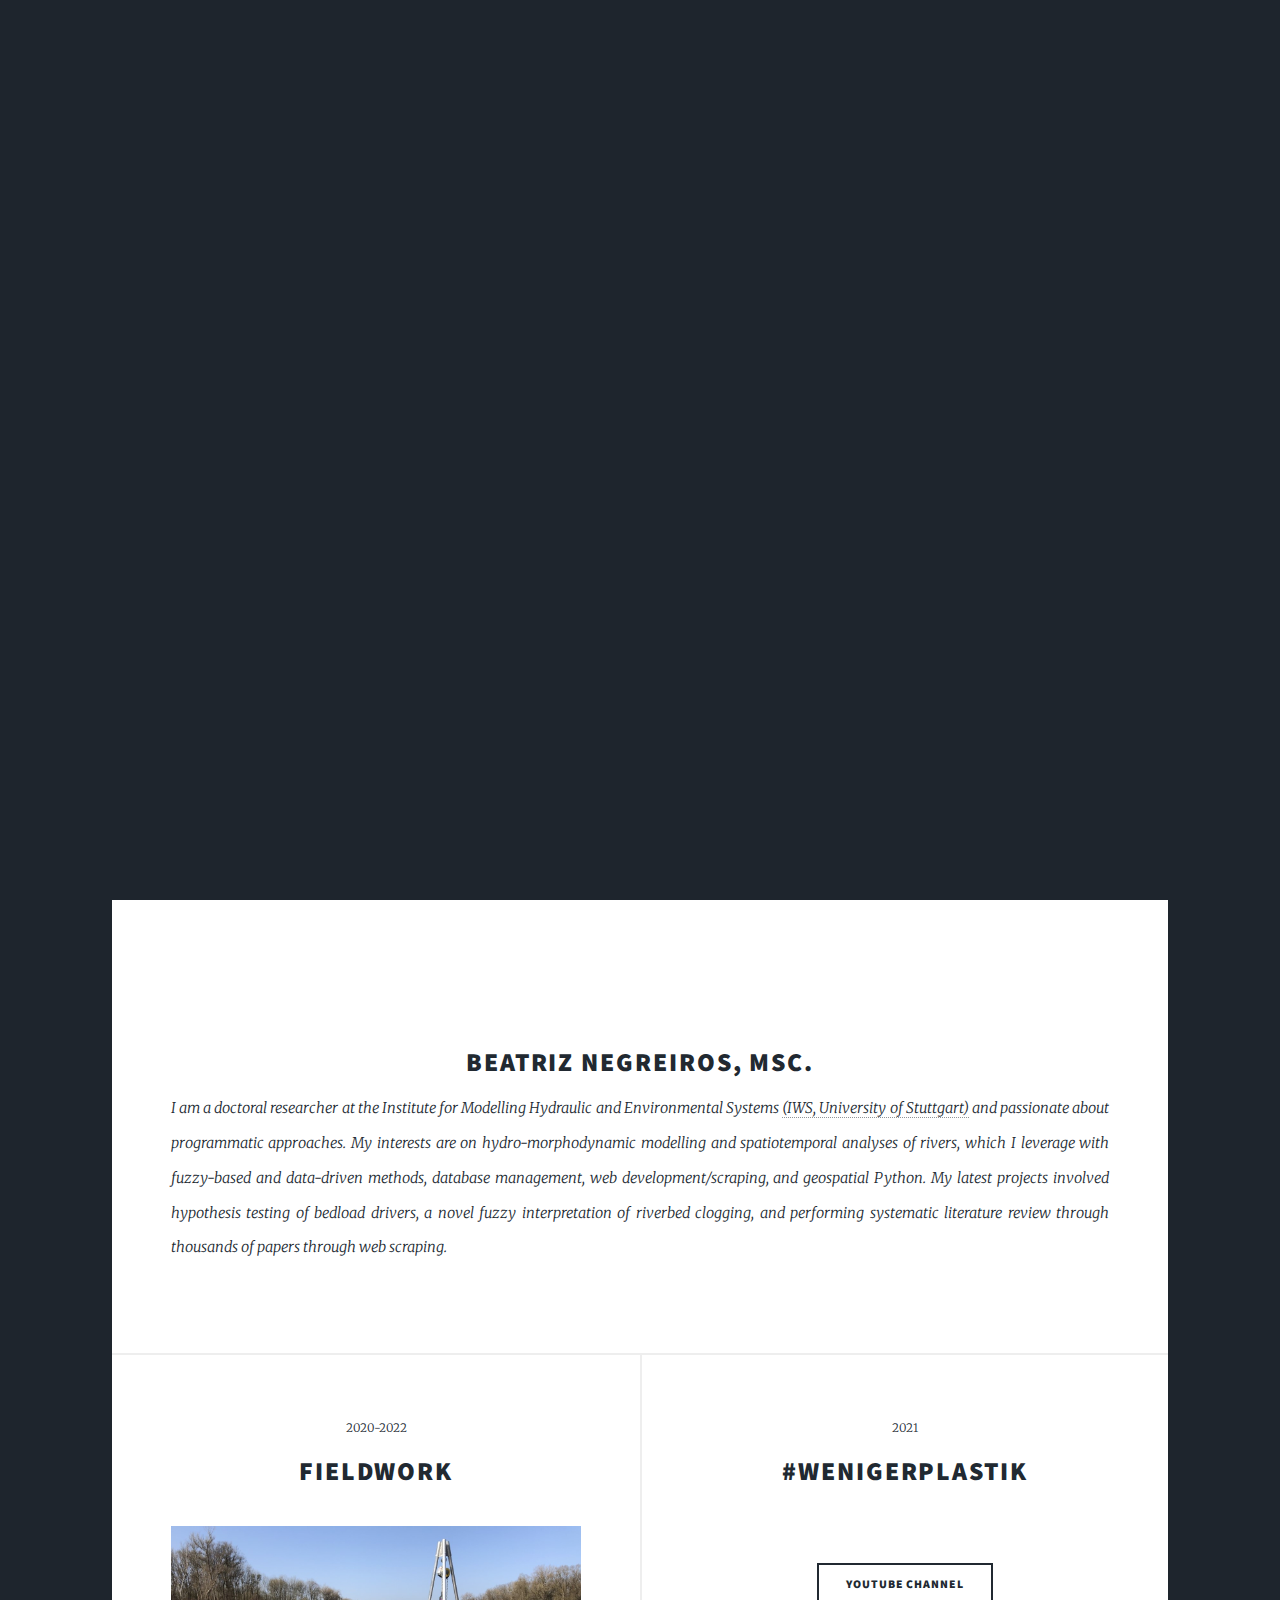
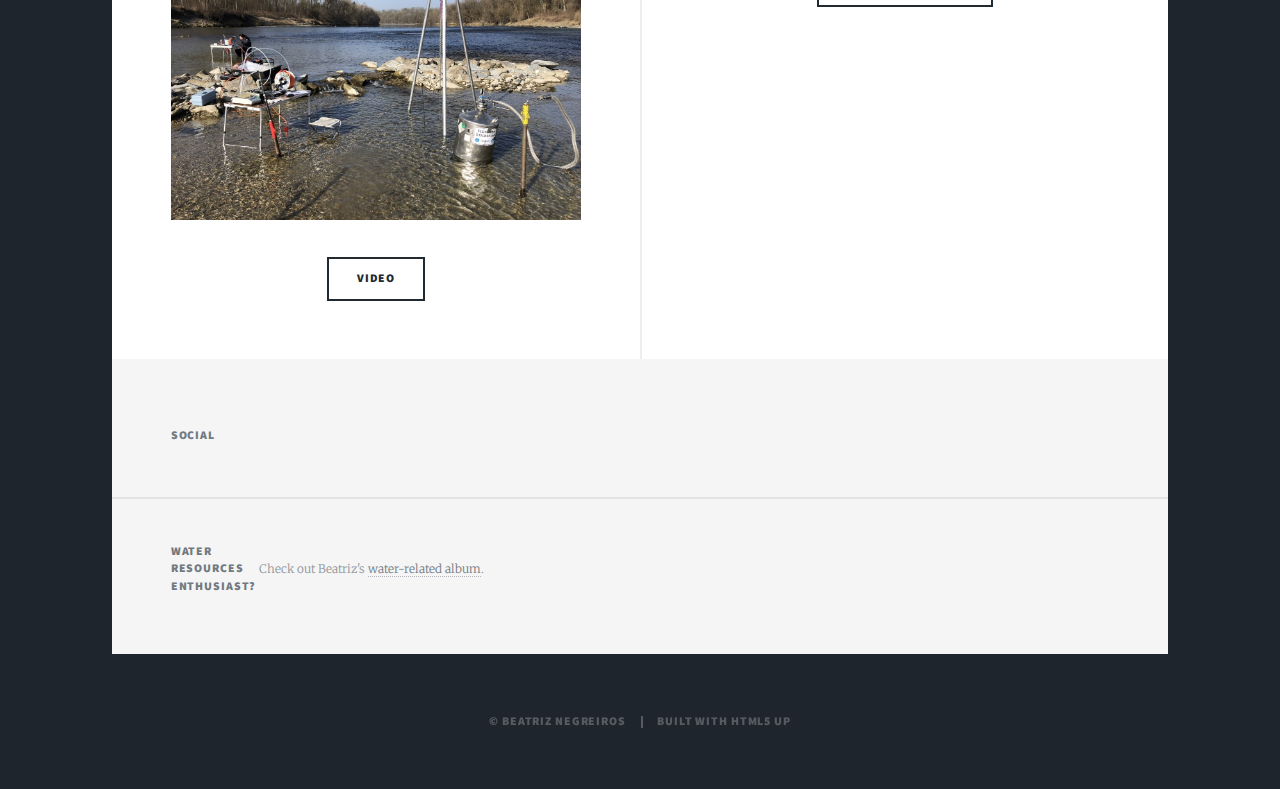
==== commit d499aad2: "rmv inst, add paper title" ====
--- a/index.html
+++ b/index.html
@@ -45,9 +45,7 @@
 							<li><a href="https://www.linkedin.com/in/beatriz-negreiros/" class="icon brands fa-linkedin"><span class="label">LinkedIn</span></a></li>
 							<li><a href="https://github.com/beatriznegreiros" class="icon brands fa-github"><span class="label">GitHub</span></a></li>							
 							<li><a href="https://orcid.org/0000-0001-7427-8871" class="icon brands fa-orcid"><span class="label">Orcid</span></a></li>
-							<li><a href="https://www.researchgate.net/profile/Beatriz-Medeiros-Fernandes-Negreiros?ev=prf_overview	" class="icon brands fa-researchgate"><span class="label">ResearchGate</span></a></li>
-							<li><a href="https://www.instagram.com/beatriznegreiros/" class="icon brands fa-instagram"><span class="label">Instagram</span></a></li>	
-						
+							<li><a href="https://www.researchgate.net/profile/Beatriz-Medeiros-Fernandes-Negreiros?ev=prf_overview	" class="icon brands fa-researchgate"><span class="label">ResearchGate</span></a></li>						
 						</ul>
 					</nav>
 
@@ -103,16 +101,11 @@
 					<footer id="footer">
 						<section class="split contact">
 							<section>
-								<h3>Email</h3>
-								<p><a href="mailto:beatriznegreiros@outlook.com">beatriznegreiros@outlook.com</a></p>
-							</section>
-							<section>
 								<h3>Social</h3>
 								<ul class="icons alt">
 									<li><a href="https://www.linkedin.com/in/beatriz-negreiros/" class="icon brands fa-linkedin"><span class="label">LinkedIn</span></a></li>
 									<li><a href="https://github.com/beatriznegreiros" class="icon brands fa-github"><span class="label">GitHub</span></a></li>							
 									<li><a href="https://orcid.org/0000-0001-7427-8871" class="icon brands fa-orcid"><span class="label">Orcid</span></a></li>							
-									<li><a href="https://www.instagram.com/beatriznegreiros/" class="icon brands fa-instagram"><span class="label">Instagram</span></a></li>						
 								</ul>
 							</section>
 							<section>
